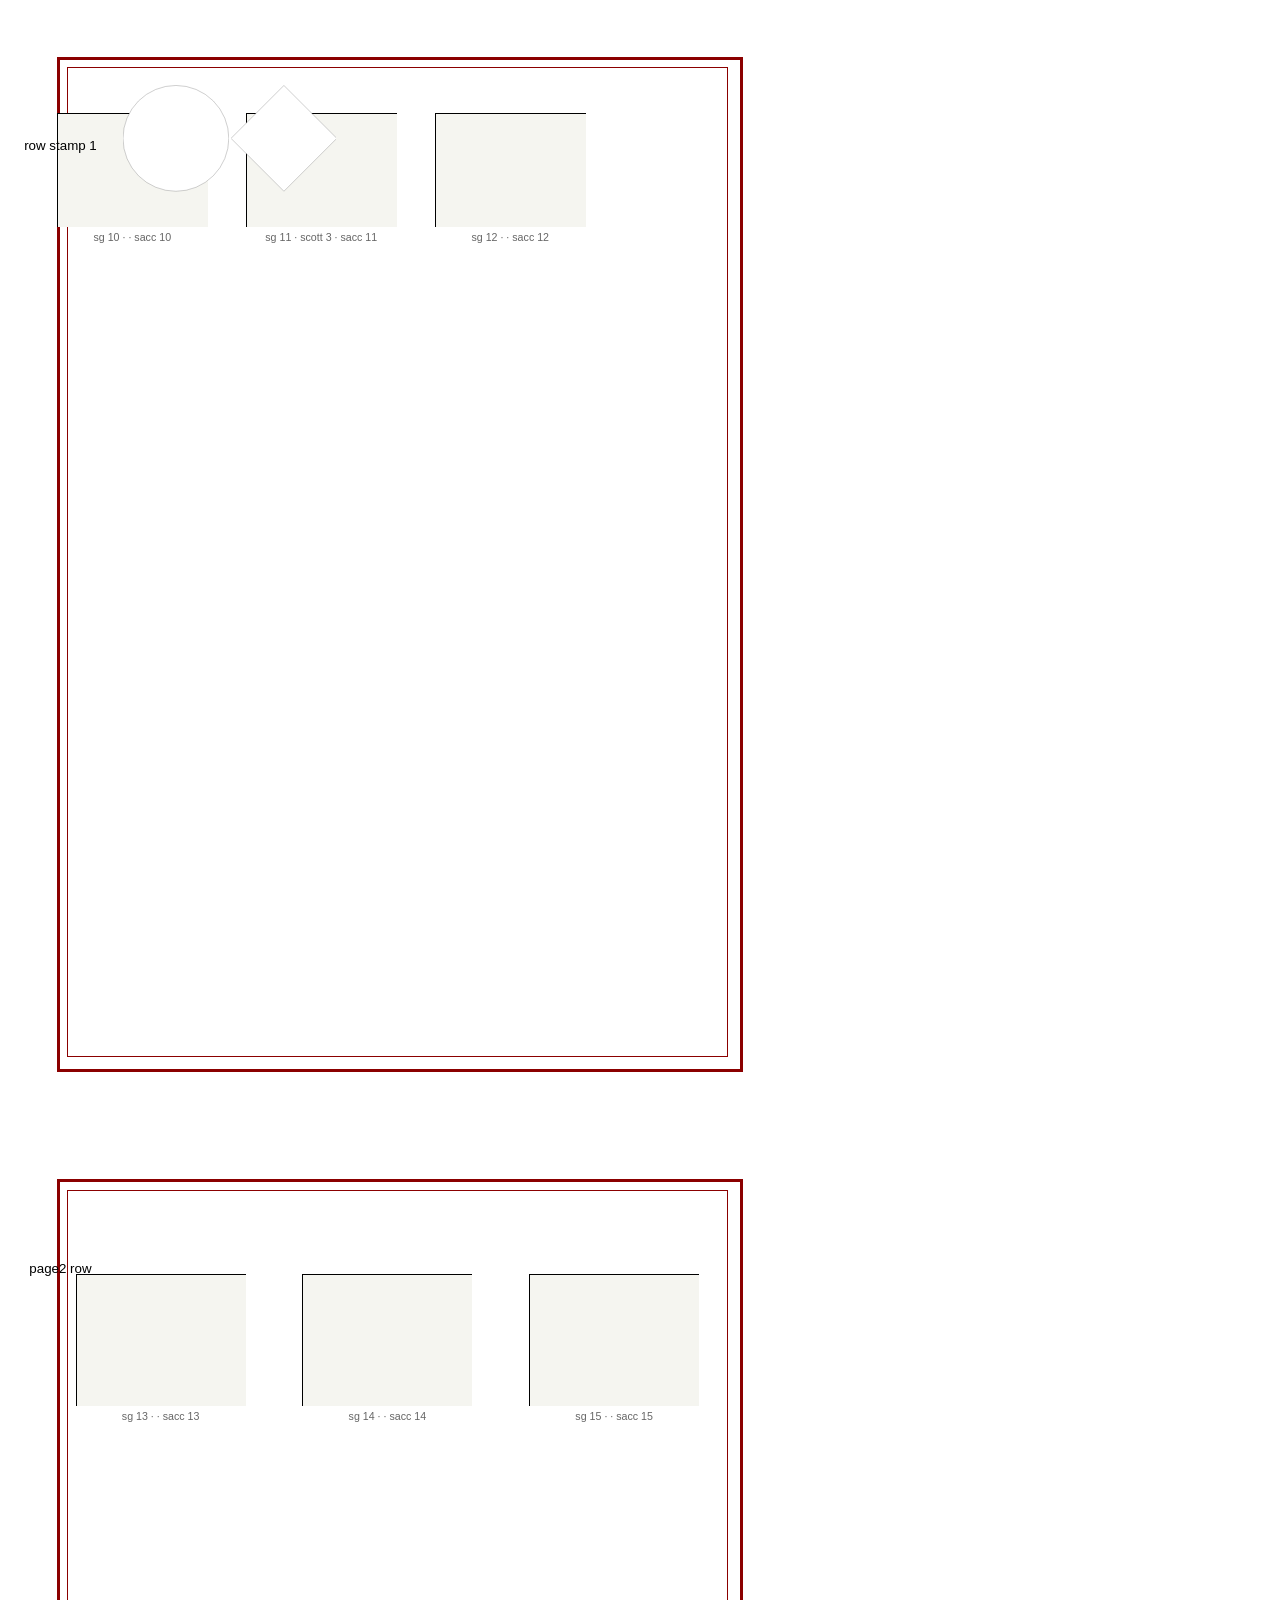
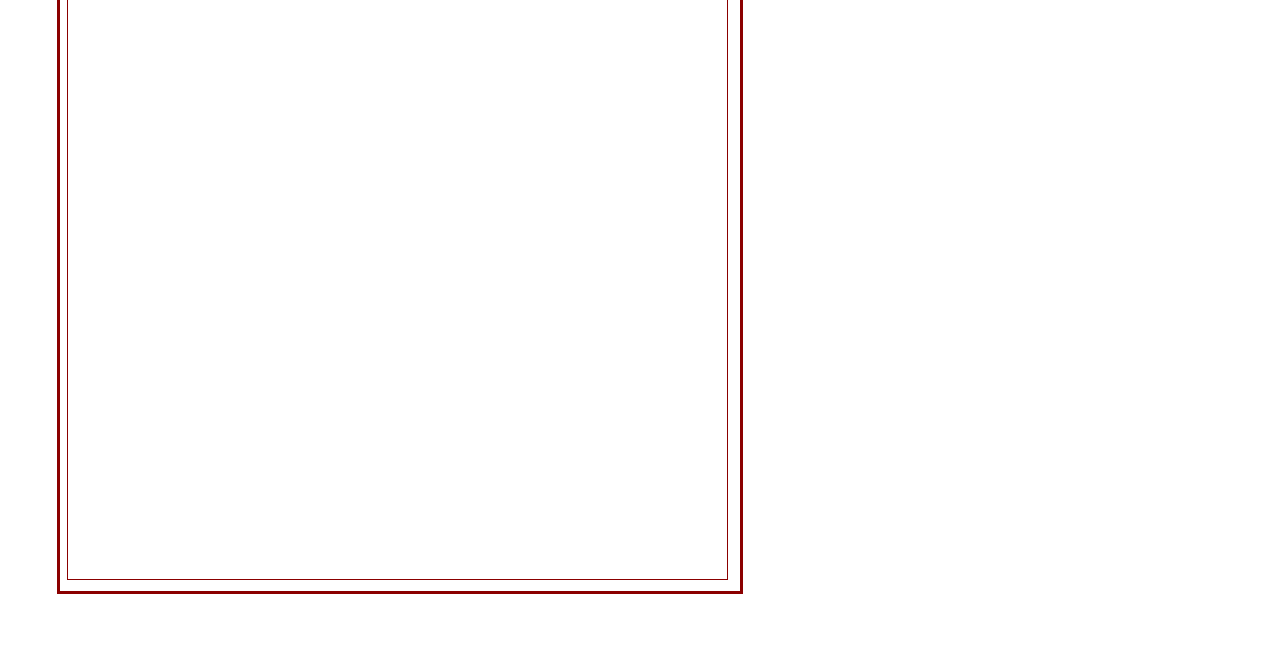
==== src/tests/snapshots/html_renderer.html @ 4c6e1cbb "fix svg_export.py border NameError + add border_style DSL command - Fix NameError in svg_export.py: " ====
<!DOCTYPE html>
<html><head><meta charset='utf-8'>

        <style>
        @page { size: 210.0mm 297.0mm; margin: 0; }
        body { margin: 0; padding: 0; font-family: Arial, Helvetica, sans-serif; }
        .page { position: relative; width: 210.0mm; min-height: 297.0mm; page-break-after: always; box-sizing: border-box; }
        .page:last-child { page-break-after: auto; }
        .page-content { position: relative; z-index: 1; width: 100%; box-sizing: border-box; padding: 15.0mm 15.0mm 15.0mm 15.0mm; min-height: 267.0mm; }
        .stamp { position: absolute; display: flex; align-items: center; justify-content: center; text-align: center; overflow: hidden; box-sizing: border-box; }
        .text-el { position: absolute; overflow: hidden; box-sizing: border-box; }
        .stamp-box { box-sizing: border-box; }

        </style>
</head><body>
<div class="page">
<div style="position:absolute;top:15.0mm;left:15.0mm;width:180.0mm;height:267.0mm;border:0.8mm solid rgb(139,0,0);"></div>
<div style="position:absolute;top:17.8mm;left:17.8mm;width:174.4mm;height:261.4mm;border:0.4mm solid rgb(139,0,0);"></div>
<div class="page-content">
<div class="stamp" style="left:0.0mm;top:20.0mm;width:32.0mm;height:37.0mm;"><div style="font-size:10.0pt;padding:1mm;text-align:center;">row stamp 1</div></div>
<div class="stamp" style="left:32.5mm;top:20.0mm;width:28.0mm;height:33.0mm;"><svg width="28.0mm" height="33.0mm" viewBox="0 0 100 100" style="position:absolute;top:0;left:0;"><ellipse cx="50" cy="50" rx="50" ry="50" fill="#fff" stroke="#666" stroke-width="0.3"/></svg><div style="font-size:10.0pt;padding:1mm;text-align:center;">row oval</div></div>
<div class="stamp" style="left:61.0mm;top:20.0mm;width:28.0mm;height:33.0mm;"><svg width="28.0mm" height="33.0mm" viewBox="0 0 100 100" style="position:absolute;top:0;left:0;"><polygon points="50,0 100,50 50,100 0,50" fill="#fff" stroke="#666" stroke-width="0.3"/></svg><div style="font-size:10.0pt;padding:1mm;text-align:center;">row diamond</div></div>
</div>
<div class="stamp" style="left:15.0mm;top:30.0mm;width:40.0mm;height:30.0mm;"><div style="position:absolute;top:0;left:0;width:40.0mm;height:30.0mm;border:0.5pt solid rgb(0,0,0);background-color:rgb(245,245,240);"></div><div style="font-size:9.0pt;padding:1mm 2mm;text-align:center;line-height:1.3;">abs 1d Red</div></div>
<div style="position:absolute;left:15.0mm;top:61.0mm;width:40.0mm;text-align:center;font-size:8pt;color:#666;">sg 10 ·  · sacc 10</div>
<div class="stamp" style="left:65.0mm;top:30.0mm;width:40.0mm;height:30.0mm;"><div style="position:absolute;top:0;left:0;width:40.0mm;height:30.0mm;border:0.5pt solid rgb(0,0,0);background-color:rgb(245,245,240);"></div><div style="font-size:9.0pt;padding:1mm 2mm;text-align:center;line-height:1.3;">abs 2d Blue</div></div>
<div style="position:absolute;left:65.0mm;top:61.0mm;width:40.0mm;text-align:center;font-size:8pt;color:#666;">sg 11 · scott 3 · sacc 11</div>
<div class="stamp" style="left:115.0mm;top:30.0mm;width:40.0mm;height:30.0mm;"><div style="position:absolute;top:0;left:0;width:40.0mm;height:30.0mm;border:0.5pt solid rgb(0,0,0);background-color:rgb(245,245,240);"></div><div style="font-size:9.0pt;padding:1mm 2mm;text-align:center;line-height:1.3;">abs 3d Green</div></div>
<div style="position:absolute;left:115.0mm;top:61.0mm;width:40.0mm;text-align:center;font-size:8pt;color:#666;">sg 12 ·  · sacc 12</div>
</div>
<div class="page">
<div style="position:absolute;top:15.0mm;left:15.0mm;width:180.0mm;height:267.0mm;border:0.8mm solid rgb(139,0,0);"></div>
<div style="position:absolute;top:17.8mm;left:17.8mm;width:174.4mm;height:261.4mm;border:0.4mm solid rgb(139,0,0);"></div>
<div class="page-content">
<div class="stamp" style="left:0.0mm;top:20.0mm;width:32.0mm;height:37.0mm;"><div style="font-size:10.0pt;padding:1mm;text-align:center;">page2 row</div></div>
</div>
<div class="stamp" style="left:20.0mm;top:40.0mm;width:45.0mm;height:35.0mm;"><div style="position:absolute;top:0;left:0;width:45.0mm;height:35.0mm;border:0.5pt solid rgb(0,0,0);background-color:rgb(245,245,240);"></div><div style="font-size:9.0pt;padding:1mm 2mm;text-align:center;line-height:1.3;">abs 4d Violet</div></div>
<div style="position:absolute;left:20.0mm;top:76.0mm;width:45.0mm;text-align:center;font-size:8pt;color:#666;">sg 13 ·  · sacc 13</div>
<div class="stamp" style="left:80.0mm;top:40.0mm;width:45.0mm;height:35.0mm;"><div style="position:absolute;top:0;left:0;width:45.0mm;height:35.0mm;border:0.5pt solid rgb(0,0,0);background-color:rgb(245,245,240);"></div><div style="font-size:9.0pt;padding:1mm 2mm;text-align:center;line-height:1.3;">abs 5d Orange</div></div>
<div style="position:absolute;left:80.0mm;top:76.0mm;width:45.0mm;text-align:center;font-size:8pt;color:#666;">sg 14 ·  · sacc 14</div>
<div class="stamp" style="left:140.0mm;top:40.0mm;width:45.0mm;height:35.0mm;"><div style="position:absolute;top:0;left:0;width:45.0mm;height:35.0mm;border:0.5pt solid rgb(0,0,0);background-color:rgb(245,245,240);"></div><div style="font-size:9.0pt;padding:1mm 2mm;text-align:center;line-height:1.3;">abs 6d Purple</div></div>
<div style="position:absolute;left:140.0mm;top:76.0mm;width:45.0mm;text-align:center;font-size:8pt;color:#666;">sg 15 ·  · sacc 15</div>
</div>
</body>
</html>
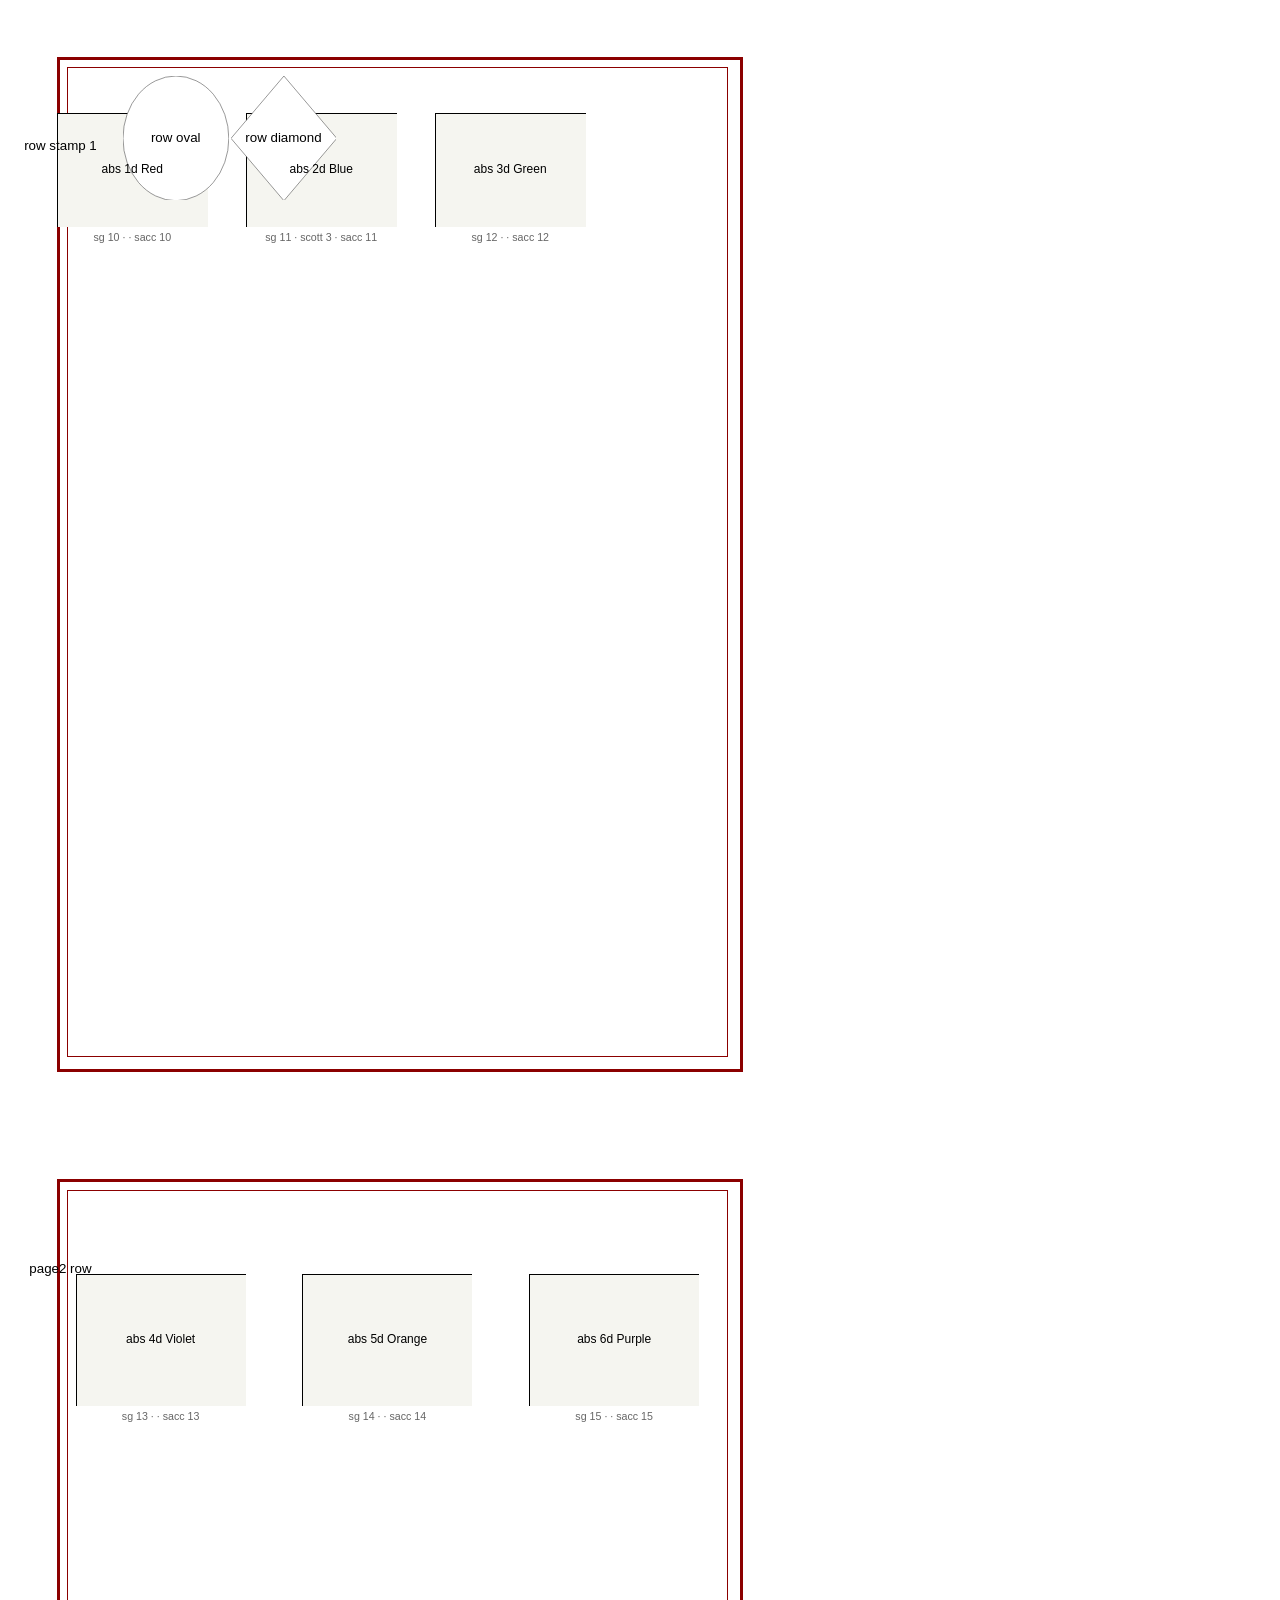
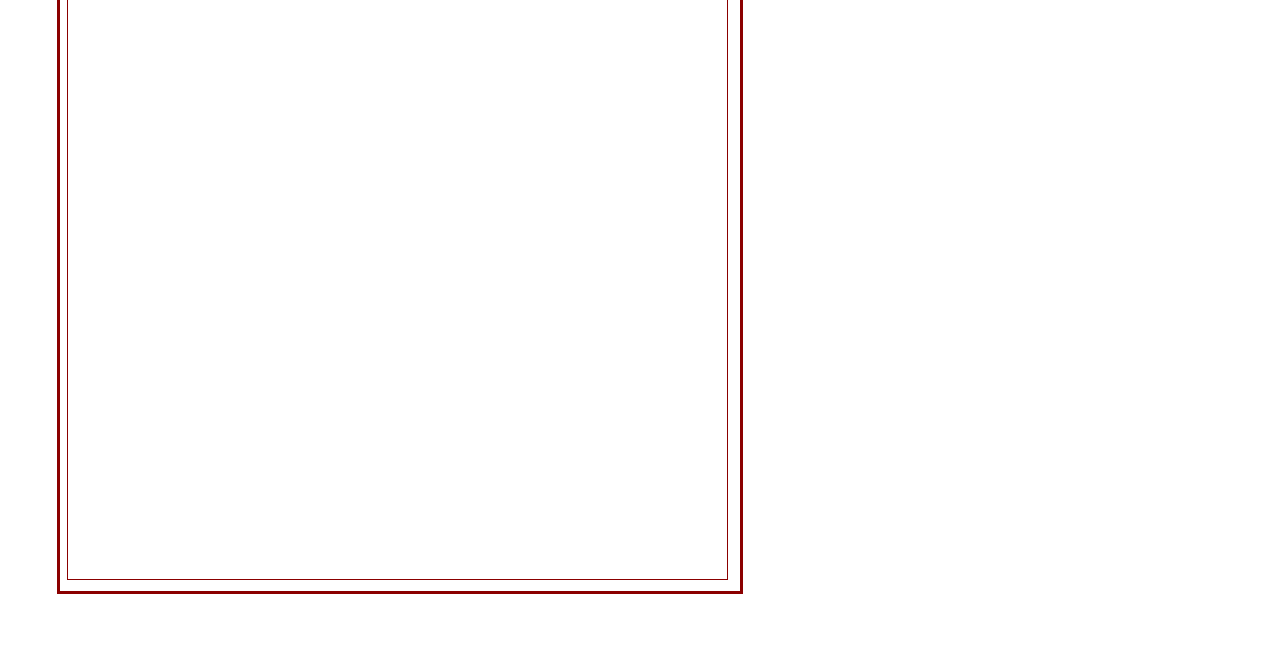
==== commit 47453aae: "test: update HTML renderer snapshot for the preview fixes Co-Authored-By: Claude Sonnet 5.5 <noreply" ====
--- a/src/tests/snapshots/html_renderer.html
+++ b/src/tests/snapshots/html_renderer.html
@@ -17,28 +17,28 @@
 <div style="position:absolute;top:15.0mm;left:15.0mm;width:180.0mm;height:267.0mm;border:0.8mm solid rgb(139,0,0);"></div>
 <div style="position:absolute;top:17.8mm;left:17.8mm;width:174.4mm;height:261.4mm;border:0.4mm solid rgb(139,0,0);"></div>
 <div class="page-content">
-<div class="stamp" style="left:0.0mm;top:20.0mm;width:32.0mm;height:37.0mm;"><div style="font-size:10.0pt;padding:1mm;text-align:center;">row stamp 1</div></div>
-<div class="stamp" style="left:32.5mm;top:20.0mm;width:28.0mm;height:33.0mm;"><svg width="28.0mm" height="33.0mm" viewBox="0 0 100 100" style="position:absolute;top:0;left:0;"><ellipse cx="50" cy="50" rx="50" ry="50" fill="#fff" stroke="#666" stroke-width="0.3"/></svg><div style="font-size:10.0pt;padding:1mm;text-align:center;">row oval</div></div>
-<div class="stamp" style="left:61.0mm;top:20.0mm;width:28.0mm;height:33.0mm;"><svg width="28.0mm" height="33.0mm" viewBox="0 0 100 100" style="position:absolute;top:0;left:0;"><polygon points="50,0 100,50 50,100 0,50" fill="#fff" stroke="#666" stroke-width="0.3"/></svg><div style="font-size:10.0pt;padding:1mm;text-align:center;">row diamond</div></div>
+<div class="stamp" style="left:0.0mm;top:20.0mm;width:32.0mm;height:37.0mm;"><div style="position:relative;z-index:2;font-size:10.0pt;padding:1mm;text-align:center;">row stamp 1</div></div>
+<div class="stamp" style="left:32.5mm;top:20.0mm;width:28.0mm;height:33.0mm;"><svg width="28.0mm" height="33.0mm" viewBox="0 0 100 100" preserveAspectRatio="none" style="position:absolute;top:0;left:0;"><ellipse cx="50" cy="50" rx="50" ry="50" fill="#fff" stroke="#666" stroke-width="0.67" vector-effect="non-scaling-stroke"/></svg><div style="position:relative;z-index:2;font-size:10.0pt;padding:1mm;text-align:center;">row oval</div></div>
+<div class="stamp" style="left:61.0mm;top:20.0mm;width:28.0mm;height:33.0mm;"><svg width="28.0mm" height="33.0mm" viewBox="0 0 100 100" preserveAspectRatio="none" style="position:absolute;top:0;left:0;"><polygon points="50,0 100,50 50,100 0,50" fill="#fff" stroke="#666" stroke-width="0.67" vector-effect="non-scaling-stroke"/></svg><div style="position:relative;z-index:2;font-size:10.0pt;padding:1mm;text-align:center;">row diamond</div></div>
 </div>
-<div class="stamp" style="left:15.0mm;top:30.0mm;width:40.0mm;height:30.0mm;"><div style="position:absolute;top:0;left:0;width:40.0mm;height:30.0mm;border:0.5pt solid rgb(0,0,0);background-color:rgb(245,245,240);"></div><div style="font-size:9.0pt;padding:1mm 2mm;text-align:center;line-height:1.3;">abs 1d Red</div></div>
+<div class="stamp" style="left:15.0mm;top:30.0mm;width:40.0mm;height:30.0mm;"><div style="position:absolute;top:0;left:0;width:40.0mm;height:30.0mm;border:0.5pt solid rgb(0,0,0);background-color:rgb(245,245,240);"></div><div style="position:relative;z-index:2;font-size:9.0pt;padding:1mm 2mm;text-align:center;line-height:1.3;">abs 1d Red</div></div>
 <div style="position:absolute;left:15.0mm;top:61.0mm;width:40.0mm;text-align:center;font-size:8pt;color:#666;">sg 10 ·  · sacc 10</div>
-<div class="stamp" style="left:65.0mm;top:30.0mm;width:40.0mm;height:30.0mm;"><div style="position:absolute;top:0;left:0;width:40.0mm;height:30.0mm;border:0.5pt solid rgb(0,0,0);background-color:rgb(245,245,240);"></div><div style="font-size:9.0pt;padding:1mm 2mm;text-align:center;line-height:1.3;">abs 2d Blue</div></div>
+<div class="stamp" style="left:65.0mm;top:30.0mm;width:40.0mm;height:30.0mm;"><div style="position:absolute;top:0;left:0;width:40.0mm;height:30.0mm;border:0.5pt solid rgb(0,0,0);background-color:rgb(245,245,240);"></div><div style="position:relative;z-index:2;font-size:9.0pt;padding:1mm 2mm;text-align:center;line-height:1.3;">abs 2d Blue</div></div>
 <div style="position:absolute;left:65.0mm;top:61.0mm;width:40.0mm;text-align:center;font-size:8pt;color:#666;">sg 11 · scott 3 · sacc 11</div>
-<div class="stamp" style="left:115.0mm;top:30.0mm;width:40.0mm;height:30.0mm;"><div style="position:absolute;top:0;left:0;width:40.0mm;height:30.0mm;border:0.5pt solid rgb(0,0,0);background-color:rgb(245,245,240);"></div><div style="font-size:9.0pt;padding:1mm 2mm;text-align:center;line-height:1.3;">abs 3d Green</div></div>
+<div class="stamp" style="left:115.0mm;top:30.0mm;width:40.0mm;height:30.0mm;"><div style="position:absolute;top:0;left:0;width:40.0mm;height:30.0mm;border:0.5pt solid rgb(0,0,0);background-color:rgb(245,245,240);"></div><div style="position:relative;z-index:2;font-size:9.0pt;padding:1mm 2mm;text-align:center;line-height:1.3;">abs 3d Green</div></div>
 <div style="position:absolute;left:115.0mm;top:61.0mm;width:40.0mm;text-align:center;font-size:8pt;color:#666;">sg 12 ·  · sacc 12</div>
 </div>
 <div class="page">
 <div style="position:absolute;top:15.0mm;left:15.0mm;width:180.0mm;height:267.0mm;border:0.8mm solid rgb(139,0,0);"></div>
 <div style="position:absolute;top:17.8mm;left:17.8mm;width:174.4mm;height:261.4mm;border:0.4mm solid rgb(139,0,0);"></div>
 <div class="page-content">
-<div class="stamp" style="left:0.0mm;top:20.0mm;width:32.0mm;height:37.0mm;"><div style="font-size:10.0pt;padding:1mm;text-align:center;">page2 row</div></div>
+<div class="stamp" style="left:0.0mm;top:20.0mm;width:32.0mm;height:37.0mm;"><div style="position:relative;z-index:2;font-size:10.0pt;padding:1mm;text-align:center;">page2 row</div></div>
 </div>
-<div class="stamp" style="left:20.0mm;top:40.0mm;width:45.0mm;height:35.0mm;"><div style="position:absolute;top:0;left:0;width:45.0mm;height:35.0mm;border:0.5pt solid rgb(0,0,0);background-color:rgb(245,245,240);"></div><div style="font-size:9.0pt;padding:1mm 2mm;text-align:center;line-height:1.3;">abs 4d Violet</div></div>
+<div class="stamp" style="left:20.0mm;top:40.0mm;width:45.0mm;height:35.0mm;"><div style="position:absolute;top:0;left:0;width:45.0mm;height:35.0mm;border:0.5pt solid rgb(0,0,0);background-color:rgb(245,245,240);"></div><div style="position:relative;z-index:2;font-size:9.0pt;padding:1mm 2mm;text-align:center;line-height:1.3;">abs 4d Violet</div></div>
 <div style="position:absolute;left:20.0mm;top:76.0mm;width:45.0mm;text-align:center;font-size:8pt;color:#666;">sg 13 ·  · sacc 13</div>
-<div class="stamp" style="left:80.0mm;top:40.0mm;width:45.0mm;height:35.0mm;"><div style="position:absolute;top:0;left:0;width:45.0mm;height:35.0mm;border:0.5pt solid rgb(0,0,0);background-color:rgb(245,245,240);"></div><div style="font-size:9.0pt;padding:1mm 2mm;text-align:center;line-height:1.3;">abs 5d Orange</div></div>
+<div class="stamp" style="left:80.0mm;top:40.0mm;width:45.0mm;height:35.0mm;"><div style="position:absolute;top:0;left:0;width:45.0mm;height:35.0mm;border:0.5pt solid rgb(0,0,0);background-color:rgb(245,245,240);"></div><div style="position:relative;z-index:2;font-size:9.0pt;padding:1mm 2mm;text-align:center;line-height:1.3;">abs 5d Orange</div></div>
 <div style="position:absolute;left:80.0mm;top:76.0mm;width:45.0mm;text-align:center;font-size:8pt;color:#666;">sg 14 ·  · sacc 14</div>
-<div class="stamp" style="left:140.0mm;top:40.0mm;width:45.0mm;height:35.0mm;"><div style="position:absolute;top:0;left:0;width:45.0mm;height:35.0mm;border:0.5pt solid rgb(0,0,0);background-color:rgb(245,245,240);"></div><div style="font-size:9.0pt;padding:1mm 2mm;text-align:center;line-height:1.3;">abs 6d Purple</div></div>
+<div class="stamp" style="left:140.0mm;top:40.0mm;width:45.0mm;height:35.0mm;"><div style="position:absolute;top:0;left:0;width:45.0mm;height:35.0mm;border:0.5pt solid rgb(0,0,0);background-color:rgb(245,245,240);"></div><div style="position:relative;z-index:2;font-size:9.0pt;padding:1mm 2mm;text-align:center;line-height:1.3;">abs 6d Purple</div></div>
 <div style="position:absolute;left:140.0mm;top:76.0mm;width:45.0mm;text-align:center;font-size:8pt;color:#666;">sg 15 ·  · sacc 15</div>
 </div>
 </body>
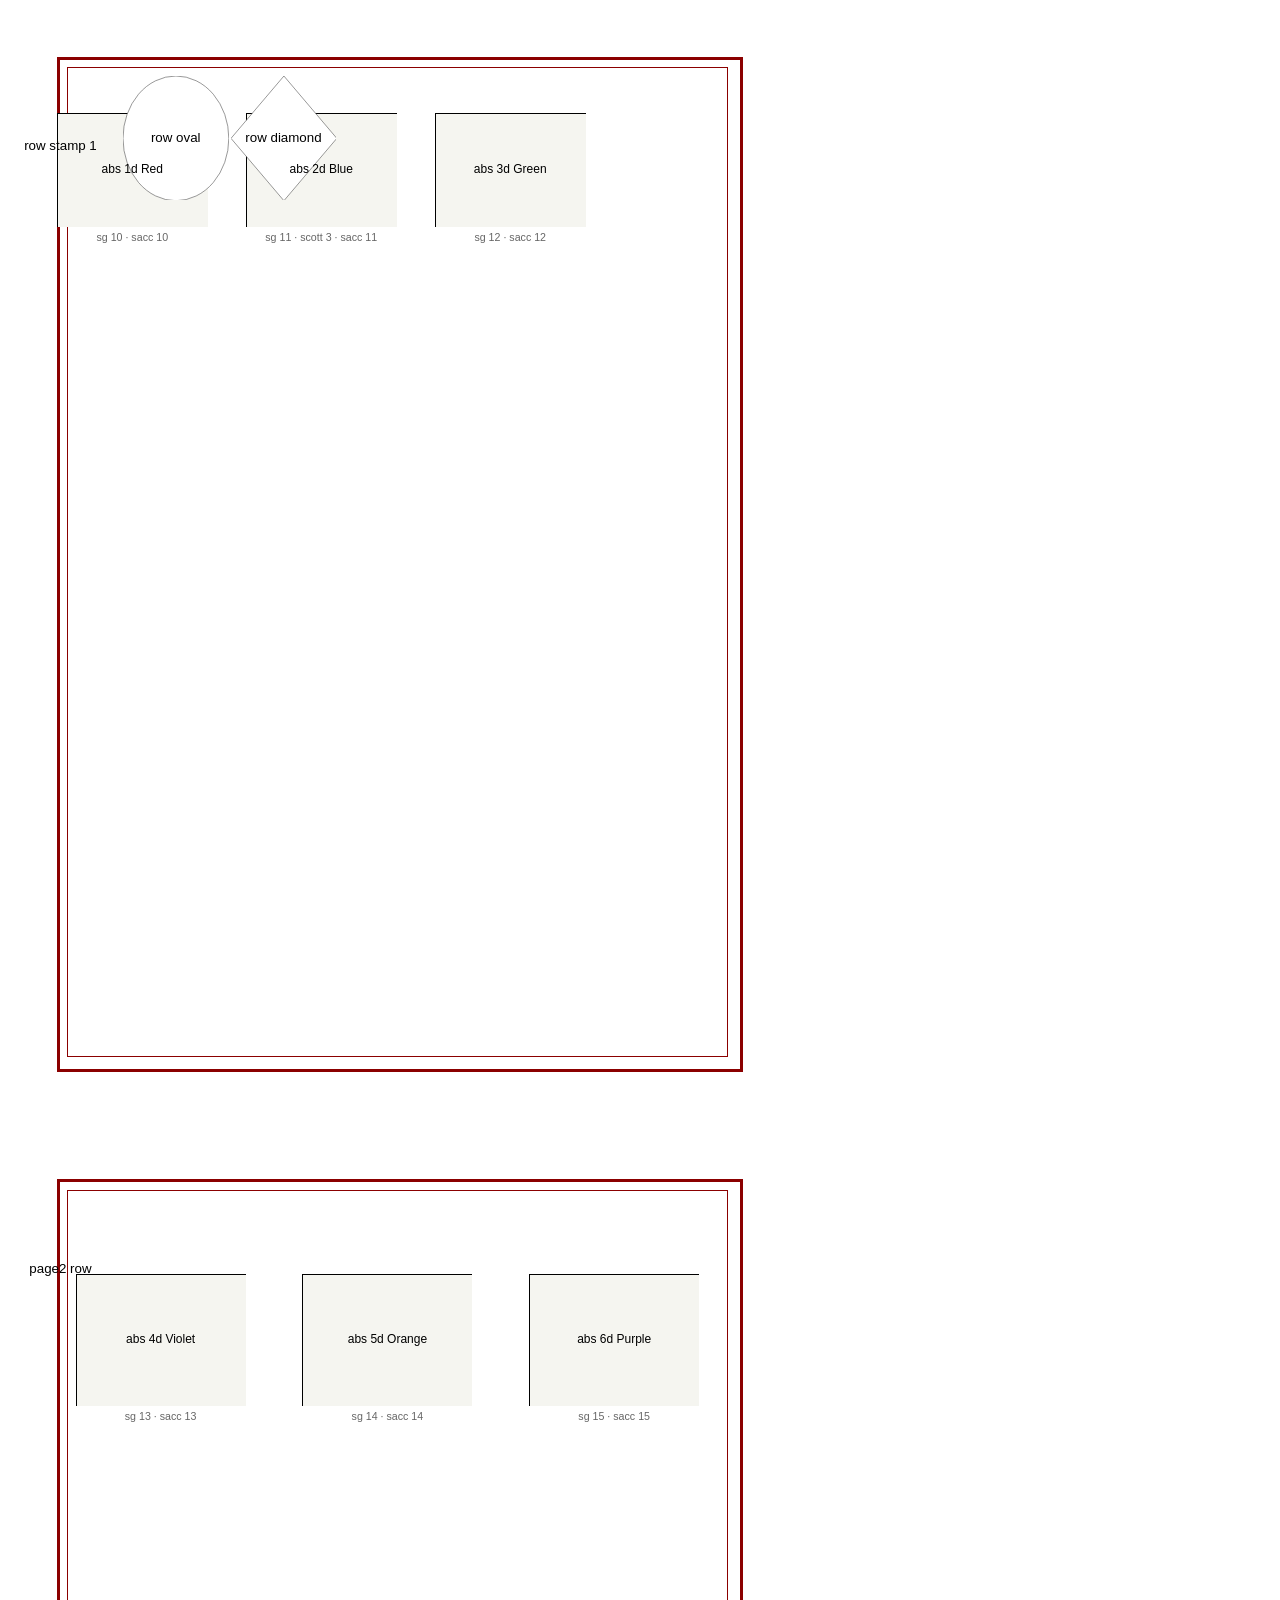
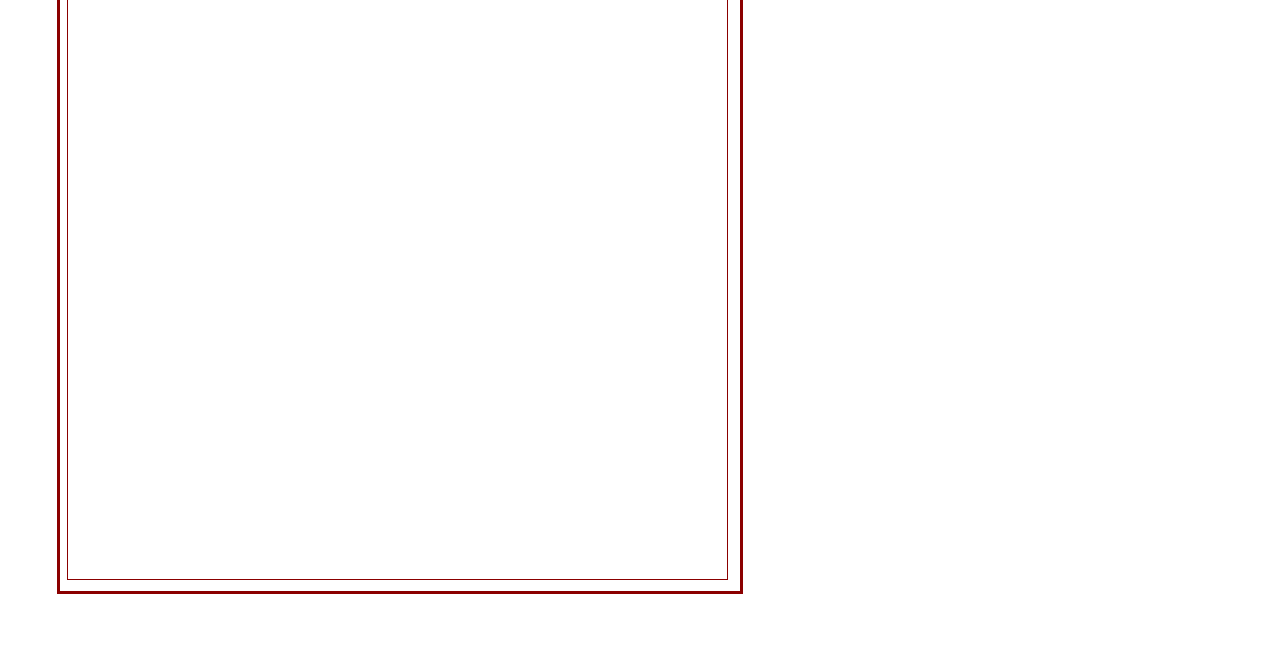
==== commit 78d8466e: "Save each stamp's details and border in the album file Saving to a file dropped every stamp's headin" ====
--- a/src/tests/snapshots/html_renderer.html
+++ b/src/tests/snapshots/html_renderer.html
@@ -22,11 +22,11 @@
 <div class="stamp" style="left:61.0mm;top:20.0mm;width:28.0mm;height:33.0mm;"><svg width="28.0mm" height="33.0mm" viewBox="0 0 100 100" preserveAspectRatio="none" style="position:absolute;top:0;left:0;"><polygon points="50,0 100,50 50,100 0,50" fill="#fff" stroke="#666" stroke-width="0.67" vector-effect="non-scaling-stroke"/></svg><div style="position:relative;z-index:2;font-size:10.0pt;padding:1mm;text-align:center;">row diamond</div></div>
 </div>
 <div class="stamp" style="left:15.0mm;top:30.0mm;width:40.0mm;height:30.0mm;"><div style="position:absolute;top:0;left:0;width:40.0mm;height:30.0mm;border:0.5pt solid rgb(0,0,0);background-color:rgb(245,245,240);"></div><div style="position:relative;z-index:2;font-size:9.0pt;padding:1mm 2mm;text-align:center;line-height:1.3;">abs 1d Red</div></div>
-<div style="position:absolute;left:15.0mm;top:61.0mm;width:40.0mm;text-align:center;font-size:8pt;color:#666;">sg 10 ·  · sacc 10</div>
+<div style="position:absolute;left:15.0mm;top:61.0mm;width:40.0mm;text-align:center;font-size:8pt;color:#666;">sg 10 · sacc 10</div>
 <div class="stamp" style="left:65.0mm;top:30.0mm;width:40.0mm;height:30.0mm;"><div style="position:absolute;top:0;left:0;width:40.0mm;height:30.0mm;border:0.5pt solid rgb(0,0,0);background-color:rgb(245,245,240);"></div><div style="position:relative;z-index:2;font-size:9.0pt;padding:1mm 2mm;text-align:center;line-height:1.3;">abs 2d Blue</div></div>
 <div style="position:absolute;left:65.0mm;top:61.0mm;width:40.0mm;text-align:center;font-size:8pt;color:#666;">sg 11 · scott 3 · sacc 11</div>
 <div class="stamp" style="left:115.0mm;top:30.0mm;width:40.0mm;height:30.0mm;"><div style="position:absolute;top:0;left:0;width:40.0mm;height:30.0mm;border:0.5pt solid rgb(0,0,0);background-color:rgb(245,245,240);"></div><div style="position:relative;z-index:2;font-size:9.0pt;padding:1mm 2mm;text-align:center;line-height:1.3;">abs 3d Green</div></div>
-<div style="position:absolute;left:115.0mm;top:61.0mm;width:40.0mm;text-align:center;font-size:8pt;color:#666;">sg 12 ·  · sacc 12</div>
+<div style="position:absolute;left:115.0mm;top:61.0mm;width:40.0mm;text-align:center;font-size:8pt;color:#666;">sg 12 · sacc 12</div>
 </div>
 <div class="page">
 <div style="position:absolute;top:15.0mm;left:15.0mm;width:180.0mm;height:267.0mm;border:0.8mm solid rgb(139,0,0);"></div>
@@ -35,11 +35,11 @@
 <div class="stamp" style="left:0.0mm;top:20.0mm;width:32.0mm;height:37.0mm;"><div style="position:relative;z-index:2;font-size:10.0pt;padding:1mm;text-align:center;">page2 row</div></div>
 </div>
 <div class="stamp" style="left:20.0mm;top:40.0mm;width:45.0mm;height:35.0mm;"><div style="position:absolute;top:0;left:0;width:45.0mm;height:35.0mm;border:0.5pt solid rgb(0,0,0);background-color:rgb(245,245,240);"></div><div style="position:relative;z-index:2;font-size:9.0pt;padding:1mm 2mm;text-align:center;line-height:1.3;">abs 4d Violet</div></div>
-<div style="position:absolute;left:20.0mm;top:76.0mm;width:45.0mm;text-align:center;font-size:8pt;color:#666;">sg 13 ·  · sacc 13</div>
+<div style="position:absolute;left:20.0mm;top:76.0mm;width:45.0mm;text-align:center;font-size:8pt;color:#666;">sg 13 · sacc 13</div>
 <div class="stamp" style="left:80.0mm;top:40.0mm;width:45.0mm;height:35.0mm;"><div style="position:absolute;top:0;left:0;width:45.0mm;height:35.0mm;border:0.5pt solid rgb(0,0,0);background-color:rgb(245,245,240);"></div><div style="position:relative;z-index:2;font-size:9.0pt;padding:1mm 2mm;text-align:center;line-height:1.3;">abs 5d Orange</div></div>
-<div style="position:absolute;left:80.0mm;top:76.0mm;width:45.0mm;text-align:center;font-size:8pt;color:#666;">sg 14 ·  · sacc 14</div>
+<div style="position:absolute;left:80.0mm;top:76.0mm;width:45.0mm;text-align:center;font-size:8pt;color:#666;">sg 14 · sacc 14</div>
 <div class="stamp" style="left:140.0mm;top:40.0mm;width:45.0mm;height:35.0mm;"><div style="position:absolute;top:0;left:0;width:45.0mm;height:35.0mm;border:0.5pt solid rgb(0,0,0);background-color:rgb(245,245,240);"></div><div style="position:relative;z-index:2;font-size:9.0pt;padding:1mm 2mm;text-align:center;line-height:1.3;">abs 6d Purple</div></div>
-<div style="position:absolute;left:140.0mm;top:76.0mm;width:45.0mm;text-align:center;font-size:8pt;color:#666;">sg 15 ·  · sacc 15</div>
+<div style="position:absolute;left:140.0mm;top:76.0mm;width:45.0mm;text-align:center;font-size:8pt;color:#666;">sg 15 · sacc 15</div>
 </div>
 </body>
 </html>
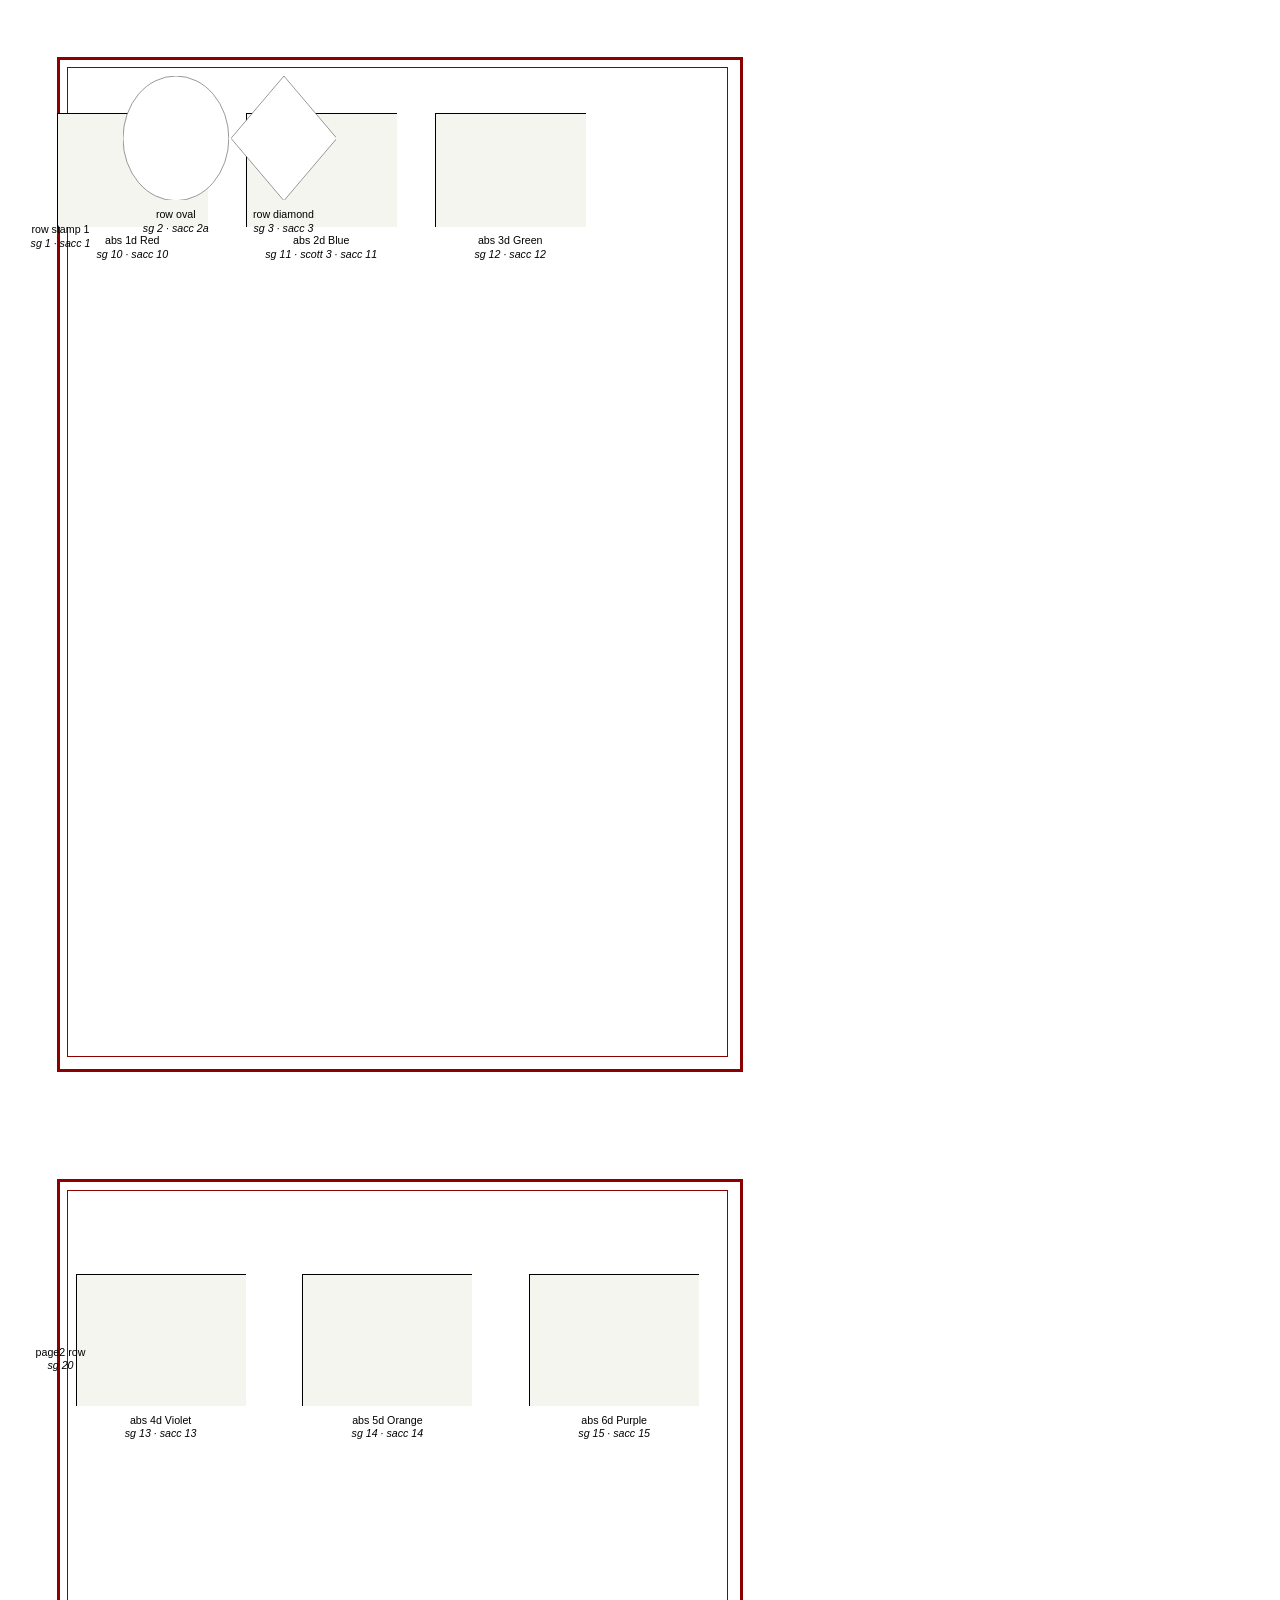
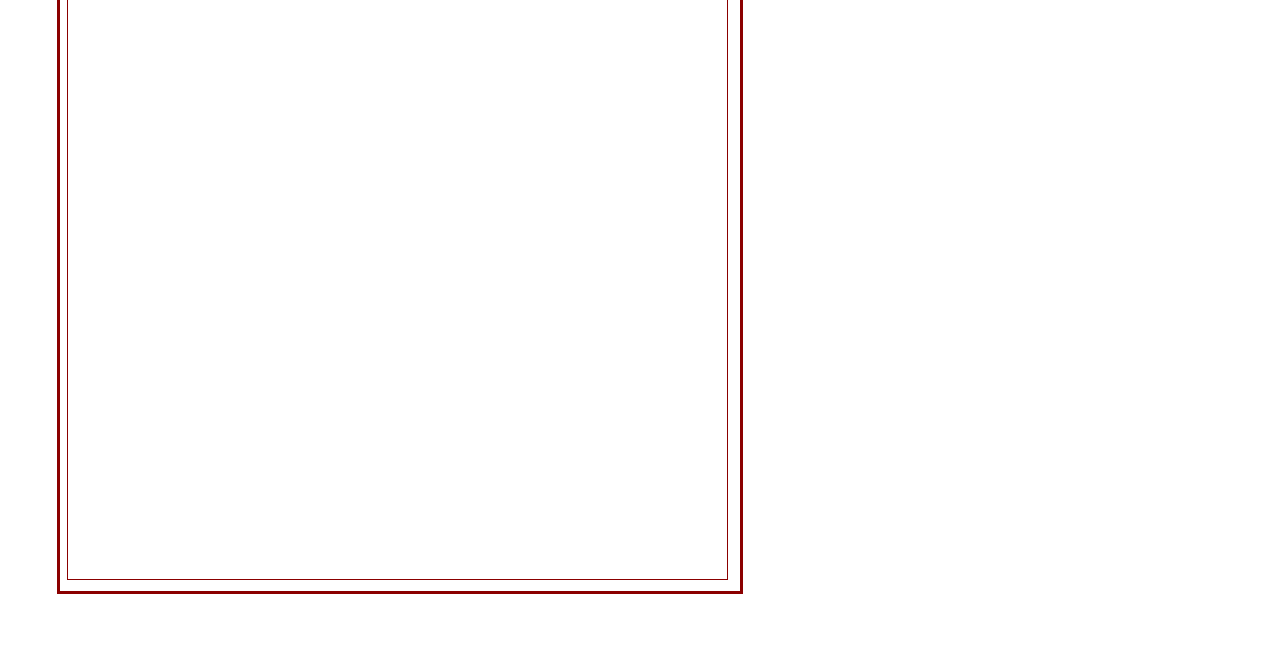
==== commit 6a330f56: "Stamp captions: one layout in every view Heading above the box in bold 9 pt; below it the descriptio" ====
--- a/src/tests/snapshots/html_renderer.html
+++ b/src/tests/snapshots/html_renderer.html
@@ -17,29 +17,33 @@
 <div style="position:absolute;top:15.0mm;left:15.0mm;width:180.0mm;height:267.0mm;border:0.8mm solid rgb(139,0,0);"></div>
 <div style="position:absolute;top:17.8mm;left:17.8mm;width:174.4mm;height:261.4mm;border:0.4mm solid rgb(139,0,0);"></div>
 <div class="page-content">
-<div class="stamp" style="left:0.0mm;top:20.0mm;width:32.0mm;height:37.0mm;"><div style="position:relative;z-index:2;font-size:10.0pt;padding:1mm;text-align:center;">row stamp 1</div></div>
-<div class="stamp" style="left:32.5mm;top:20.0mm;width:28.0mm;height:33.0mm;"><svg width="28.0mm" height="33.0mm" viewBox="0 0 100 100" preserveAspectRatio="none" style="position:absolute;top:0;left:0;"><ellipse cx="50" cy="50" rx="50" ry="50" fill="#fff" stroke="#666" stroke-width="0.67" vector-effect="non-scaling-stroke"/></svg><div style="position:relative;z-index:2;font-size:10.0pt;padding:1mm;text-align:center;">row oval</div></div>
-<div class="stamp" style="left:61.0mm;top:20.0mm;width:28.0mm;height:33.0mm;"><svg width="28.0mm" height="33.0mm" viewBox="0 0 100 100" preserveAspectRatio="none" style="position:absolute;top:0;left:0;"><polygon points="50,0 100,50 50,100 0,50" fill="#fff" stroke="#666" stroke-width="0.67" vector-effect="non-scaling-stroke"/></svg><div style="position:relative;z-index:2;font-size:10.0pt;padding:1mm;text-align:center;">row diamond</div></div>
+<div class="stamp" style="left:0.0mm;top:20.0mm;width:32.0mm;height:37.0mm;"></div>
+<div class="caption caption-description" style="position:absolute;z-index:2;left:0.0mm;top:59.00mm;width:32.0mm;height:3.67mm;line-height:3.67mm;text-align:center;white-space:nowrap;font-family:Helvetica,Arial,sans-serif;font-size:8.0pt;font-weight:normal;font-style:normal;color:#000000;">row stamp 1</div><div class="caption caption-catalogue" style="position:absolute;z-index:2;left:0.0mm;top:62.67mm;width:32.0mm;height:3.67mm;line-height:3.67mm;text-align:center;white-space:nowrap;font-family:Helvetica,Arial,sans-serif;font-size:8.0pt;font-weight:normal;font-style:italic;color:#000000;">sg 1 · sacc 1</div>
+<div class="stamp" style="left:32.5mm;top:20.0mm;width:28.0mm;height:33.0mm;"><svg width="28.0mm" height="33.0mm" viewBox="0 0 100 100" preserveAspectRatio="none" style="position:absolute;top:0;left:0;"><ellipse cx="50" cy="50" rx="50" ry="50" fill="#fff" stroke="#666" stroke-width="0.67" vector-effect="non-scaling-stroke"/></svg></div>
+<div class="caption caption-description" style="position:absolute;z-index:2;left:32.5mm;top:55.00mm;width:28.0mm;height:3.67mm;line-height:3.67mm;text-align:center;white-space:nowrap;font-family:Helvetica,Arial,sans-serif;font-size:8.0pt;font-weight:normal;font-style:normal;color:#000000;">row oval</div><div class="caption caption-catalogue" style="position:absolute;z-index:2;left:32.5mm;top:58.67mm;width:28.0mm;height:3.67mm;line-height:3.67mm;text-align:center;white-space:nowrap;font-family:Helvetica,Arial,sans-serif;font-size:8.0pt;font-weight:normal;font-style:italic;color:#000000;">sg 2 · sacc 2a</div>
+<div class="stamp" style="left:61.0mm;top:20.0mm;width:28.0mm;height:33.0mm;"><svg width="28.0mm" height="33.0mm" viewBox="0 0 100 100" preserveAspectRatio="none" style="position:absolute;top:0;left:0;"><polygon points="50,0 100,50 50,100 0,50" fill="#fff" stroke="#666" stroke-width="0.67" vector-effect="non-scaling-stroke"/></svg></div>
+<div class="caption caption-description" style="position:absolute;z-index:2;left:61.0mm;top:55.00mm;width:28.0mm;height:3.67mm;line-height:3.67mm;text-align:center;white-space:nowrap;font-family:Helvetica,Arial,sans-serif;font-size:8.0pt;font-weight:normal;font-style:normal;color:#000000;">row diamond</div><div class="caption caption-catalogue" style="position:absolute;z-index:2;left:61.0mm;top:58.67mm;width:28.0mm;height:3.67mm;line-height:3.67mm;text-align:center;white-space:nowrap;font-family:Helvetica,Arial,sans-serif;font-size:8.0pt;font-weight:normal;font-style:italic;color:#000000;">sg 3 · sacc 3</div>
 </div>
-<div class="stamp" style="left:15.0mm;top:30.0mm;width:40.0mm;height:30.0mm;"><div style="position:absolute;top:0;left:0;width:40.0mm;height:30.0mm;border:0.5pt solid rgb(0,0,0);background-color:rgb(245,245,240);"></div><div style="position:relative;z-index:2;font-size:9.0pt;padding:1mm 2mm;text-align:center;line-height:1.3;">abs 1d Red</div></div>
-<div style="position:absolute;left:15.0mm;top:61.0mm;width:40.0mm;text-align:center;font-size:8pt;color:#666;">sg 10 · sacc 10</div>
-<div class="stamp" style="left:65.0mm;top:30.0mm;width:40.0mm;height:30.0mm;"><div style="position:absolute;top:0;left:0;width:40.0mm;height:30.0mm;border:0.5pt solid rgb(0,0,0);background-color:rgb(245,245,240);"></div><div style="position:relative;z-index:2;font-size:9.0pt;padding:1mm 2mm;text-align:center;line-height:1.3;">abs 2d Blue</div></div>
-<div style="position:absolute;left:65.0mm;top:61.0mm;width:40.0mm;text-align:center;font-size:8pt;color:#666;">sg 11 · scott 3 · sacc 11</div>
-<div class="stamp" style="left:115.0mm;top:30.0mm;width:40.0mm;height:30.0mm;"><div style="position:absolute;top:0;left:0;width:40.0mm;height:30.0mm;border:0.5pt solid rgb(0,0,0);background-color:rgb(245,245,240);"></div><div style="position:relative;z-index:2;font-size:9.0pt;padding:1mm 2mm;text-align:center;line-height:1.3;">abs 3d Green</div></div>
-<div style="position:absolute;left:115.0mm;top:61.0mm;width:40.0mm;text-align:center;font-size:8pt;color:#666;">sg 12 · sacc 12</div>
+<div class="stamp" style="left:15.0mm;top:30.0mm;width:40.0mm;height:30.0mm;"><div style="position:absolute;top:0;left:0;width:40.0mm;height:30.0mm;border:0.5pt solid rgb(0,0,0);background-color:rgb(245,245,240);"></div></div>
+<div class="caption caption-description" style="position:absolute;z-index:2;left:15.0mm;top:62.00mm;width:40.0mm;height:3.67mm;line-height:3.67mm;text-align:center;white-space:nowrap;font-family:Helvetica,Arial,sans-serif;font-size:8.0pt;font-weight:normal;font-style:normal;color:#000000;">abs 1d Red</div><div class="caption caption-catalogue" style="position:absolute;z-index:2;left:15.0mm;top:65.67mm;width:40.0mm;height:3.67mm;line-height:3.67mm;text-align:center;white-space:nowrap;font-family:Helvetica,Arial,sans-serif;font-size:8.0pt;font-weight:normal;font-style:italic;color:#000000;">sg 10 · sacc 10</div>
+<div class="stamp" style="left:65.0mm;top:30.0mm;width:40.0mm;height:30.0mm;"><div style="position:absolute;top:0;left:0;width:40.0mm;height:30.0mm;border:0.5pt solid rgb(0,0,0);background-color:rgb(245,245,240);"></div></div>
+<div class="caption caption-description" style="position:absolute;z-index:2;left:65.0mm;top:62.00mm;width:40.0mm;height:3.67mm;line-height:3.67mm;text-align:center;white-space:nowrap;font-family:Helvetica,Arial,sans-serif;font-size:8.0pt;font-weight:normal;font-style:normal;color:#000000;">abs 2d Blue</div><div class="caption caption-catalogue" style="position:absolute;z-index:2;left:65.0mm;top:65.67mm;width:40.0mm;height:3.67mm;line-height:3.67mm;text-align:center;white-space:nowrap;font-family:Helvetica,Arial,sans-serif;font-size:8.0pt;font-weight:normal;font-style:italic;color:#000000;">sg 11 · scott 3 · sacc 11</div>
+<div class="stamp" style="left:115.0mm;top:30.0mm;width:40.0mm;height:30.0mm;"><div style="position:absolute;top:0;left:0;width:40.0mm;height:30.0mm;border:0.5pt solid rgb(0,0,0);background-color:rgb(245,245,240);"></div></div>
+<div class="caption caption-description" style="position:absolute;z-index:2;left:115.0mm;top:62.00mm;width:40.0mm;height:3.67mm;line-height:3.67mm;text-align:center;white-space:nowrap;font-family:Helvetica,Arial,sans-serif;font-size:8.0pt;font-weight:normal;font-style:normal;color:#000000;">abs 3d Green</div><div class="caption caption-catalogue" style="position:absolute;z-index:2;left:115.0mm;top:65.67mm;width:40.0mm;height:3.67mm;line-height:3.67mm;text-align:center;white-space:nowrap;font-family:Helvetica,Arial,sans-serif;font-size:8.0pt;font-weight:normal;font-style:italic;color:#000000;">sg 12 · sacc 12</div>
 </div>
 <div class="page">
 <div style="position:absolute;top:15.0mm;left:15.0mm;width:180.0mm;height:267.0mm;border:0.8mm solid rgb(139,0,0);"></div>
 <div style="position:absolute;top:17.8mm;left:17.8mm;width:174.4mm;height:261.4mm;border:0.4mm solid rgb(139,0,0);"></div>
 <div class="page-content">
-<div class="stamp" style="left:0.0mm;top:20.0mm;width:32.0mm;height:37.0mm;"><div style="position:relative;z-index:2;font-size:10.0pt;padding:1mm;text-align:center;">page2 row</div></div>
+<div class="stamp" style="left:0.0mm;top:20.0mm;width:32.0mm;height:37.0mm;"></div>
+<div class="caption caption-description" style="position:absolute;z-index:2;left:0.0mm;top:59.00mm;width:32.0mm;height:3.67mm;line-height:3.67mm;text-align:center;white-space:nowrap;font-family:Helvetica,Arial,sans-serif;font-size:8.0pt;font-weight:normal;font-style:normal;color:#000000;">page2 row</div><div class="caption caption-catalogue" style="position:absolute;z-index:2;left:0.0mm;top:62.67mm;width:32.0mm;height:3.67mm;line-height:3.67mm;text-align:center;white-space:nowrap;font-family:Helvetica,Arial,sans-serif;font-size:8.0pt;font-weight:normal;font-style:italic;color:#000000;">sg 20</div>
 </div>
-<div class="stamp" style="left:20.0mm;top:40.0mm;width:45.0mm;height:35.0mm;"><div style="position:absolute;top:0;left:0;width:45.0mm;height:35.0mm;border:0.5pt solid rgb(0,0,0);background-color:rgb(245,245,240);"></div><div style="position:relative;z-index:2;font-size:9.0pt;padding:1mm 2mm;text-align:center;line-height:1.3;">abs 4d Violet</div></div>
-<div style="position:absolute;left:20.0mm;top:76.0mm;width:45.0mm;text-align:center;font-size:8pt;color:#666;">sg 13 · sacc 13</div>
-<div class="stamp" style="left:80.0mm;top:40.0mm;width:45.0mm;height:35.0mm;"><div style="position:absolute;top:0;left:0;width:45.0mm;height:35.0mm;border:0.5pt solid rgb(0,0,0);background-color:rgb(245,245,240);"></div><div style="position:relative;z-index:2;font-size:9.0pt;padding:1mm 2mm;text-align:center;line-height:1.3;">abs 5d Orange</div></div>
-<div style="position:absolute;left:80.0mm;top:76.0mm;width:45.0mm;text-align:center;font-size:8pt;color:#666;">sg 14 · sacc 14</div>
-<div class="stamp" style="left:140.0mm;top:40.0mm;width:45.0mm;height:35.0mm;"><div style="position:absolute;top:0;left:0;width:45.0mm;height:35.0mm;border:0.5pt solid rgb(0,0,0);background-color:rgb(245,245,240);"></div><div style="position:relative;z-index:2;font-size:9.0pt;padding:1mm 2mm;text-align:center;line-height:1.3;">abs 6d Purple</div></div>
-<div style="position:absolute;left:140.0mm;top:76.0mm;width:45.0mm;text-align:center;font-size:8pt;color:#666;">sg 15 · sacc 15</div>
+<div class="stamp" style="left:20.0mm;top:40.0mm;width:45.0mm;height:35.0mm;"><div style="position:absolute;top:0;left:0;width:45.0mm;height:35.0mm;border:0.5pt solid rgb(0,0,0);background-color:rgb(245,245,240);"></div></div>
+<div class="caption caption-description" style="position:absolute;z-index:2;left:20.0mm;top:77.00mm;width:45.0mm;height:3.67mm;line-height:3.67mm;text-align:center;white-space:nowrap;font-family:Helvetica,Arial,sans-serif;font-size:8.0pt;font-weight:normal;font-style:normal;color:#000000;">abs 4d Violet</div><div class="caption caption-catalogue" style="position:absolute;z-index:2;left:20.0mm;top:80.67mm;width:45.0mm;height:3.67mm;line-height:3.67mm;text-align:center;white-space:nowrap;font-family:Helvetica,Arial,sans-serif;font-size:8.0pt;font-weight:normal;font-style:italic;color:#000000;">sg 13 · sacc 13</div>
+<div class="stamp" style="left:80.0mm;top:40.0mm;width:45.0mm;height:35.0mm;"><div style="position:absolute;top:0;left:0;width:45.0mm;height:35.0mm;border:0.5pt solid rgb(0,0,0);background-color:rgb(245,245,240);"></div></div>
+<div class="caption caption-description" style="position:absolute;z-index:2;left:80.0mm;top:77.00mm;width:45.0mm;height:3.67mm;line-height:3.67mm;text-align:center;white-space:nowrap;font-family:Helvetica,Arial,sans-serif;font-size:8.0pt;font-weight:normal;font-style:normal;color:#000000;">abs 5d Orange</div><div class="caption caption-catalogue" style="position:absolute;z-index:2;left:80.0mm;top:80.67mm;width:45.0mm;height:3.67mm;line-height:3.67mm;text-align:center;white-space:nowrap;font-family:Helvetica,Arial,sans-serif;font-size:8.0pt;font-weight:normal;font-style:italic;color:#000000;">sg 14 · sacc 14</div>
+<div class="stamp" style="left:140.0mm;top:40.0mm;width:45.0mm;height:35.0mm;"><div style="position:absolute;top:0;left:0;width:45.0mm;height:35.0mm;border:0.5pt solid rgb(0,0,0);background-color:rgb(245,245,240);"></div></div>
+<div class="caption caption-description" style="position:absolute;z-index:2;left:140.0mm;top:77.00mm;width:45.0mm;height:3.67mm;line-height:3.67mm;text-align:center;white-space:nowrap;font-family:Helvetica,Arial,sans-serif;font-size:8.0pt;font-weight:normal;font-style:normal;color:#000000;">abs 6d Purple</div><div class="caption caption-catalogue" style="position:absolute;z-index:2;left:140.0mm;top:80.67mm;width:45.0mm;height:3.67mm;line-height:3.67mm;text-align:center;white-space:nowrap;font-family:Helvetica,Arial,sans-serif;font-size:8.0pt;font-weight:normal;font-style:italic;color:#000000;">sg 15 · sacc 15</div>
 </div>
 </body>
 </html>
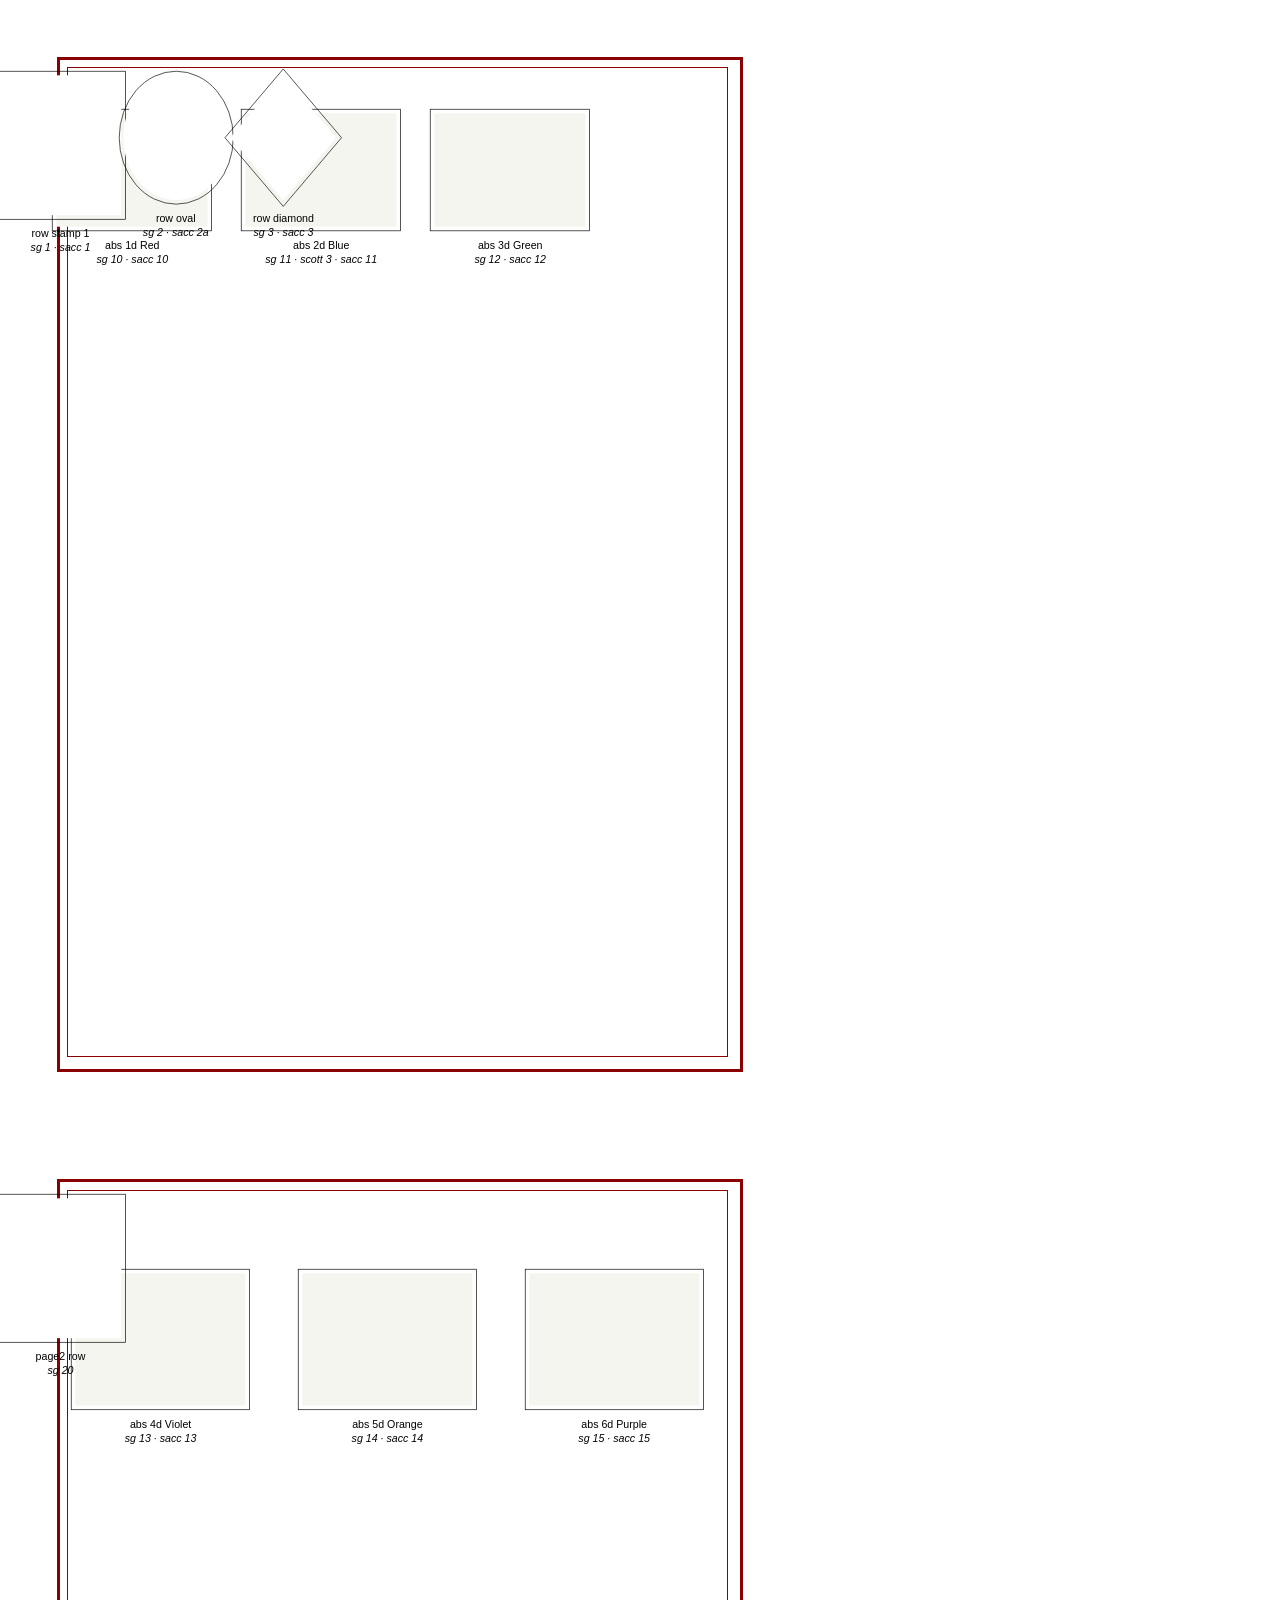
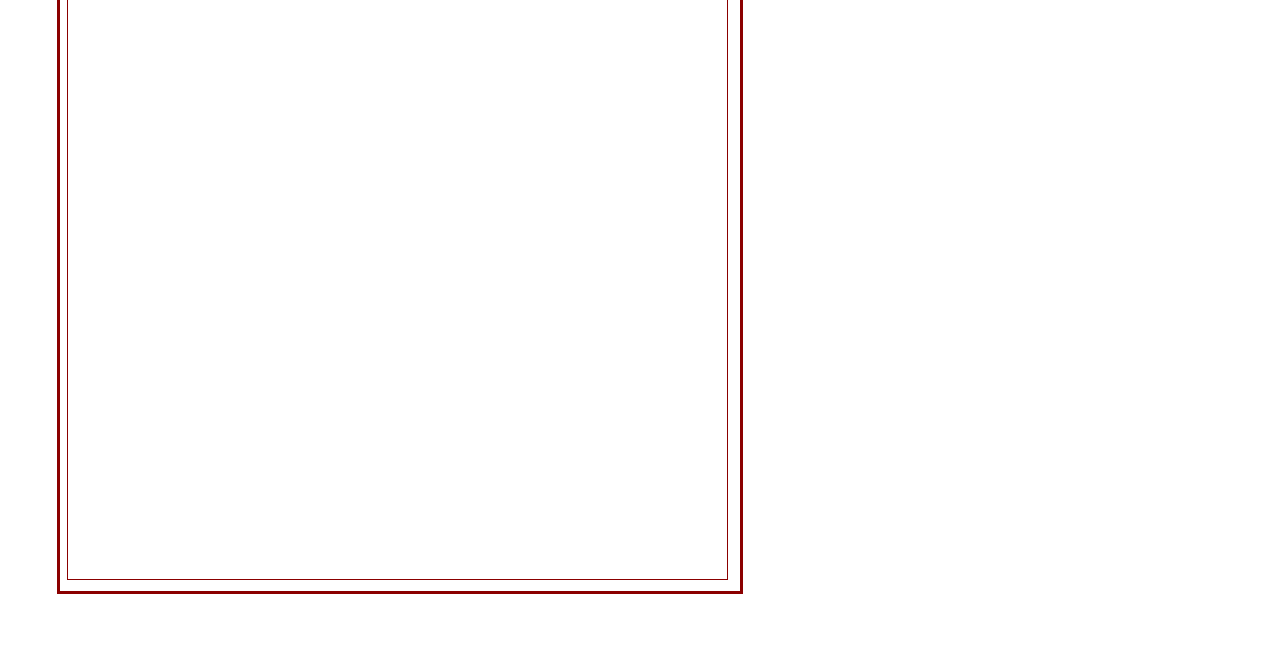
==== commit ba97d0b5: "Draw stamp frames outside the stamp, the same in every view A stamp's stored W and H are its size fr" ====
--- a/src/tests/snapshots/html_renderer.html
+++ b/src/tests/snapshots/html_renderer.html
@@ -17,33 +17,43 @@
 <div style="position:absolute;top:15.0mm;left:15.0mm;width:180.0mm;height:267.0mm;border:0.8mm solid rgb(139,0,0);"></div>
 <div style="position:absolute;top:17.8mm;left:17.8mm;width:174.4mm;height:261.4mm;border:0.4mm solid rgb(139,0,0);"></div>
 <div class="page-content">
+<svg class="stamp-frame" style="position:absolute;z-index:0;left:-1.676mm;top:18.324mm;width:35.353mm;height:40.353mm;overflow:visible;pointer-events:none;" viewBox="-1.676 18.324 35.353 40.353" xmlns="http://www.w3.org/2000/svg"><rect x="0.000" y="20.000" width="32.000" height="37.000" class="stamp-fill" fill="#ffffff" stroke="none"/><rect x="-1.088" y="18.912" width="34.176" height="39.176" class="frame-line" fill="none" stroke="#000000" stroke-width="0.1764" stroke-linejoin="miter"/></svg>
 <div class="stamp" style="left:0.0mm;top:20.0mm;width:32.0mm;height:37.0mm;"></div>
-<div class="caption caption-description" style="position:absolute;z-index:2;left:0.0mm;top:59.00mm;width:32.0mm;height:3.67mm;line-height:3.67mm;text-align:center;white-space:nowrap;font-family:Helvetica,Arial,sans-serif;font-size:8.0pt;font-weight:normal;font-style:normal;color:#000000;">row stamp 1</div><div class="caption caption-catalogue" style="position:absolute;z-index:2;left:0.0mm;top:62.67mm;width:32.0mm;height:3.67mm;line-height:3.67mm;text-align:center;white-space:nowrap;font-family:Helvetica,Arial,sans-serif;font-size:8.0pt;font-weight:normal;font-style:italic;color:#000000;">sg 1 · sacc 1</div>
-<div class="stamp" style="left:32.5mm;top:20.0mm;width:28.0mm;height:33.0mm;"><svg width="28.0mm" height="33.0mm" viewBox="0 0 100 100" preserveAspectRatio="none" style="position:absolute;top:0;left:0;"><ellipse cx="50" cy="50" rx="50" ry="50" fill="#fff" stroke="#666" stroke-width="0.67" vector-effect="non-scaling-stroke"/></svg></div>
-<div class="caption caption-description" style="position:absolute;z-index:2;left:32.5mm;top:55.00mm;width:28.0mm;height:3.67mm;line-height:3.67mm;text-align:center;white-space:nowrap;font-family:Helvetica,Arial,sans-serif;font-size:8.0pt;font-weight:normal;font-style:normal;color:#000000;">row oval</div><div class="caption caption-catalogue" style="position:absolute;z-index:2;left:32.5mm;top:58.67mm;width:28.0mm;height:3.67mm;line-height:3.67mm;text-align:center;white-space:nowrap;font-family:Helvetica,Arial,sans-serif;font-size:8.0pt;font-weight:normal;font-style:italic;color:#000000;">sg 2 · sacc 2a</div>
-<div class="stamp" style="left:61.0mm;top:20.0mm;width:28.0mm;height:33.0mm;"><svg width="28.0mm" height="33.0mm" viewBox="0 0 100 100" preserveAspectRatio="none" style="position:absolute;top:0;left:0;"><polygon points="50,0 100,50 50,100 0,50" fill="#fff" stroke="#666" stroke-width="0.67" vector-effect="non-scaling-stroke"/></svg></div>
-<div class="caption caption-description" style="position:absolute;z-index:2;left:61.0mm;top:55.00mm;width:28.0mm;height:3.67mm;line-height:3.67mm;text-align:center;white-space:nowrap;font-family:Helvetica,Arial,sans-serif;font-size:8.0pt;font-weight:normal;font-style:normal;color:#000000;">row diamond</div><div class="caption caption-catalogue" style="position:absolute;z-index:2;left:61.0mm;top:58.67mm;width:28.0mm;height:3.67mm;line-height:3.67mm;text-align:center;white-space:nowrap;font-family:Helvetica,Arial,sans-serif;font-size:8.0pt;font-weight:normal;font-style:italic;color:#000000;">sg 3 · sacc 3</div>
+<div class="caption caption-description" style="position:absolute;z-index:2;left:0.0mm;top:60.18mm;width:32.0mm;height:3.67mm;line-height:3.67mm;text-align:center;white-space:nowrap;font-family:Helvetica,Arial,sans-serif;font-size:8.0pt;font-weight:normal;font-style:normal;color:#000000;">row stamp 1</div><div class="caption caption-catalogue" style="position:absolute;z-index:2;left:0.0mm;top:63.85mm;width:32.0mm;height:3.67mm;line-height:3.67mm;text-align:center;white-space:nowrap;font-family:Helvetica,Arial,sans-serif;font-size:8.0pt;font-weight:normal;font-style:italic;color:#000000;">sg 1 · sacc 1</div>
+<svg class="stamp-frame" style="position:absolute;z-index:0;left:30.824mm;top:18.324mm;width:31.353mm;height:36.353mm;overflow:visible;pointer-events:none;" viewBox="30.824 18.324 31.353 36.353" xmlns="http://www.w3.org/2000/svg"><ellipse cx="46.500" cy="36.500" rx="14.000" ry="16.500" class="stamp-fill" fill="#ffffff" stroke="none"/><ellipse cx="46.500" cy="36.500" rx="15.088" ry="17.588" class="frame-line" fill="none" stroke="#000000" stroke-width="0.1764" stroke-linejoin="miter"/></svg>
+<div class="stamp" style="left:32.5mm;top:20.0mm;width:28.0mm;height:33.0mm;"></div>
+<div class="caption caption-description" style="position:absolute;z-index:2;left:32.5mm;top:56.18mm;width:28.0mm;height:3.67mm;line-height:3.67mm;text-align:center;white-space:nowrap;font-family:Helvetica,Arial,sans-serif;font-size:8.0pt;font-weight:normal;font-style:normal;color:#000000;">row oval</div><div class="caption caption-catalogue" style="position:absolute;z-index:2;left:32.5mm;top:59.85mm;width:28.0mm;height:3.67mm;line-height:3.67mm;text-align:center;white-space:nowrap;font-family:Helvetica,Arial,sans-serif;font-size:8.0pt;font-weight:normal;font-style:italic;color:#000000;">sg 2 · sacc 2a</div>
+<svg class="stamp-frame" style="position:absolute;z-index:0;left:59.324mm;top:18.324mm;width:31.353mm;height:36.353mm;overflow:visible;pointer-events:none;" viewBox="59.324 18.324 31.353 36.353" xmlns="http://www.w3.org/2000/svg"><polygon points="75.000,20.000 89.000,36.500 75.000,53.000 61.000,36.500" class="stamp-fill" fill="#ffffff" stroke="none"/><polygon points="75.000,18.318 90.427,36.500 75.000,54.682 59.573,36.500" class="frame-line" fill="none" stroke="#000000" stroke-width="0.1764" stroke-linejoin="miter"/></svg>
+<div class="stamp" style="left:61.0mm;top:20.0mm;width:28.0mm;height:33.0mm;"></div>
+<div class="caption caption-description" style="position:absolute;z-index:2;left:61.0mm;top:56.18mm;width:28.0mm;height:3.67mm;line-height:3.67mm;text-align:center;white-space:nowrap;font-family:Helvetica,Arial,sans-serif;font-size:8.0pt;font-weight:normal;font-style:normal;color:#000000;">row diamond</div><div class="caption caption-catalogue" style="position:absolute;z-index:2;left:61.0mm;top:59.85mm;width:28.0mm;height:3.67mm;line-height:3.67mm;text-align:center;white-space:nowrap;font-family:Helvetica,Arial,sans-serif;font-size:8.0pt;font-weight:normal;font-style:italic;color:#000000;">sg 3 · sacc 3</div>
 </div>
-<div class="stamp" style="left:15.0mm;top:30.0mm;width:40.0mm;height:30.0mm;"><div style="position:absolute;top:0;left:0;width:40.0mm;height:30.0mm;border:0.5pt solid rgb(0,0,0);background-color:rgb(245,245,240);"></div></div>
-<div class="caption caption-description" style="position:absolute;z-index:2;left:15.0mm;top:62.00mm;width:40.0mm;height:3.67mm;line-height:3.67mm;text-align:center;white-space:nowrap;font-family:Helvetica,Arial,sans-serif;font-size:8.0pt;font-weight:normal;font-style:normal;color:#000000;">abs 1d Red</div><div class="caption caption-catalogue" style="position:absolute;z-index:2;left:15.0mm;top:65.67mm;width:40.0mm;height:3.67mm;line-height:3.67mm;text-align:center;white-space:nowrap;font-family:Helvetica,Arial,sans-serif;font-size:8.0pt;font-weight:normal;font-style:italic;color:#000000;">sg 10 · sacc 10</div>
-<div class="stamp" style="left:65.0mm;top:30.0mm;width:40.0mm;height:30.0mm;"><div style="position:absolute;top:0;left:0;width:40.0mm;height:30.0mm;border:0.5pt solid rgb(0,0,0);background-color:rgb(245,245,240);"></div></div>
-<div class="caption caption-description" style="position:absolute;z-index:2;left:65.0mm;top:62.00mm;width:40.0mm;height:3.67mm;line-height:3.67mm;text-align:center;white-space:nowrap;font-family:Helvetica,Arial,sans-serif;font-size:8.0pt;font-weight:normal;font-style:normal;color:#000000;">abs 2d Blue</div><div class="caption caption-catalogue" style="position:absolute;z-index:2;left:65.0mm;top:65.67mm;width:40.0mm;height:3.67mm;line-height:3.67mm;text-align:center;white-space:nowrap;font-family:Helvetica,Arial,sans-serif;font-size:8.0pt;font-weight:normal;font-style:italic;color:#000000;">sg 11 · scott 3 · sacc 11</div>
-<div class="stamp" style="left:115.0mm;top:30.0mm;width:40.0mm;height:30.0mm;"><div style="position:absolute;top:0;left:0;width:40.0mm;height:30.0mm;border:0.5pt solid rgb(0,0,0);background-color:rgb(245,245,240);"></div></div>
-<div class="caption caption-description" style="position:absolute;z-index:2;left:115.0mm;top:62.00mm;width:40.0mm;height:3.67mm;line-height:3.67mm;text-align:center;white-space:nowrap;font-family:Helvetica,Arial,sans-serif;font-size:8.0pt;font-weight:normal;font-style:normal;color:#000000;">abs 3d Green</div><div class="caption caption-catalogue" style="position:absolute;z-index:2;left:115.0mm;top:65.67mm;width:40.0mm;height:3.67mm;line-height:3.67mm;text-align:center;white-space:nowrap;font-family:Helvetica,Arial,sans-serif;font-size:8.0pt;font-weight:normal;font-style:italic;color:#000000;">sg 12 · sacc 12</div>
+<svg class="stamp-frame" style="position:absolute;z-index:0;left:13.324mm;top:28.324mm;width:43.353mm;height:33.353mm;overflow:visible;pointer-events:none;" viewBox="13.324 28.324 43.353 33.353" xmlns="http://www.w3.org/2000/svg"><rect x="15.000" y="30.000" width="40.000" height="30.000" class="stamp-fill" fill="rgb(245,245,240)" stroke="none"/><rect x="13.912" y="28.912" width="42.176" height="32.176" class="frame-line" fill="none" stroke="rgb(0,0,0)" stroke-width="0.1764" stroke-linejoin="miter"/></svg>
+<div class="stamp" style="left:15.0mm;top:30.0mm;width:40.0mm;height:30.0mm;"></div>
+<div class="caption caption-description" style="position:absolute;z-index:2;left:15.0mm;top:63.18mm;width:40.0mm;height:3.67mm;line-height:3.67mm;text-align:center;white-space:nowrap;font-family:Helvetica,Arial,sans-serif;font-size:8.0pt;font-weight:normal;font-style:normal;color:#000000;">abs 1d Red</div><div class="caption caption-catalogue" style="position:absolute;z-index:2;left:15.0mm;top:66.85mm;width:40.0mm;height:3.67mm;line-height:3.67mm;text-align:center;white-space:nowrap;font-family:Helvetica,Arial,sans-serif;font-size:8.0pt;font-weight:normal;font-style:italic;color:#000000;">sg 10 · sacc 10</div>
+<svg class="stamp-frame" style="position:absolute;z-index:0;left:63.324mm;top:28.324mm;width:43.353mm;height:33.353mm;overflow:visible;pointer-events:none;" viewBox="63.324 28.324 43.353 33.353" xmlns="http://www.w3.org/2000/svg"><rect x="65.000" y="30.000" width="40.000" height="30.000" class="stamp-fill" fill="rgb(245,245,240)" stroke="none"/><rect x="63.912" y="28.912" width="42.176" height="32.176" class="frame-line" fill="none" stroke="rgb(0,0,0)" stroke-width="0.1764" stroke-linejoin="miter"/></svg>
+<div class="stamp" style="left:65.0mm;top:30.0mm;width:40.0mm;height:30.0mm;"></div>
+<div class="caption caption-description" style="position:absolute;z-index:2;left:65.0mm;top:63.18mm;width:40.0mm;height:3.67mm;line-height:3.67mm;text-align:center;white-space:nowrap;font-family:Helvetica,Arial,sans-serif;font-size:8.0pt;font-weight:normal;font-style:normal;color:#000000;">abs 2d Blue</div><div class="caption caption-catalogue" style="position:absolute;z-index:2;left:65.0mm;top:66.85mm;width:40.0mm;height:3.67mm;line-height:3.67mm;text-align:center;white-space:nowrap;font-family:Helvetica,Arial,sans-serif;font-size:8.0pt;font-weight:normal;font-style:italic;color:#000000;">sg 11 · scott 3 · sacc 11</div>
+<svg class="stamp-frame" style="position:absolute;z-index:0;left:113.324mm;top:28.324mm;width:43.353mm;height:33.353mm;overflow:visible;pointer-events:none;" viewBox="113.324 28.324 43.353 33.353" xmlns="http://www.w3.org/2000/svg"><rect x="115.000" y="30.000" width="40.000" height="30.000" class="stamp-fill" fill="rgb(245,245,240)" stroke="none"/><rect x="113.912" y="28.912" width="42.176" height="32.176" class="frame-line" fill="none" stroke="rgb(0,0,0)" stroke-width="0.1764" stroke-linejoin="miter"/></svg>
+<div class="stamp" style="left:115.0mm;top:30.0mm;width:40.0mm;height:30.0mm;"></div>
+<div class="caption caption-description" style="position:absolute;z-index:2;left:115.0mm;top:63.18mm;width:40.0mm;height:3.67mm;line-height:3.67mm;text-align:center;white-space:nowrap;font-family:Helvetica,Arial,sans-serif;font-size:8.0pt;font-weight:normal;font-style:normal;color:#000000;">abs 3d Green</div><div class="caption caption-catalogue" style="position:absolute;z-index:2;left:115.0mm;top:66.85mm;width:40.0mm;height:3.67mm;line-height:3.67mm;text-align:center;white-space:nowrap;font-family:Helvetica,Arial,sans-serif;font-size:8.0pt;font-weight:normal;font-style:italic;color:#000000;">sg 12 · sacc 12</div>
 </div>
 <div class="page">
 <div style="position:absolute;top:15.0mm;left:15.0mm;width:180.0mm;height:267.0mm;border:0.8mm solid rgb(139,0,0);"></div>
 <div style="position:absolute;top:17.8mm;left:17.8mm;width:174.4mm;height:261.4mm;border:0.4mm solid rgb(139,0,0);"></div>
 <div class="page-content">
+<svg class="stamp-frame" style="position:absolute;z-index:0;left:-1.676mm;top:18.324mm;width:35.353mm;height:40.353mm;overflow:visible;pointer-events:none;" viewBox="-1.676 18.324 35.353 40.353" xmlns="http://www.w3.org/2000/svg"><rect x="0.000" y="20.000" width="32.000" height="37.000" class="stamp-fill" fill="#ffffff" stroke="none"/><rect x="-1.088" y="18.912" width="34.176" height="39.176" class="frame-line" fill="none" stroke="#000000" stroke-width="0.1764" stroke-linejoin="miter"/></svg>
 <div class="stamp" style="left:0.0mm;top:20.0mm;width:32.0mm;height:37.0mm;"></div>
-<div class="caption caption-description" style="position:absolute;z-index:2;left:0.0mm;top:59.00mm;width:32.0mm;height:3.67mm;line-height:3.67mm;text-align:center;white-space:nowrap;font-family:Helvetica,Arial,sans-serif;font-size:8.0pt;font-weight:normal;font-style:normal;color:#000000;">page2 row</div><div class="caption caption-catalogue" style="position:absolute;z-index:2;left:0.0mm;top:62.67mm;width:32.0mm;height:3.67mm;line-height:3.67mm;text-align:center;white-space:nowrap;font-family:Helvetica,Arial,sans-serif;font-size:8.0pt;font-weight:normal;font-style:italic;color:#000000;">sg 20</div>
+<div class="caption caption-description" style="position:absolute;z-index:2;left:0.0mm;top:60.18mm;width:32.0mm;height:3.67mm;line-height:3.67mm;text-align:center;white-space:nowrap;font-family:Helvetica,Arial,sans-serif;font-size:8.0pt;font-weight:normal;font-style:normal;color:#000000;">page2 row</div><div class="caption caption-catalogue" style="position:absolute;z-index:2;left:0.0mm;top:63.85mm;width:32.0mm;height:3.67mm;line-height:3.67mm;text-align:center;white-space:nowrap;font-family:Helvetica,Arial,sans-serif;font-size:8.0pt;font-weight:normal;font-style:italic;color:#000000;">sg 20</div>
 </div>
-<div class="stamp" style="left:20.0mm;top:40.0mm;width:45.0mm;height:35.0mm;"><div style="position:absolute;top:0;left:0;width:45.0mm;height:35.0mm;border:0.5pt solid rgb(0,0,0);background-color:rgb(245,245,240);"></div></div>
-<div class="caption caption-description" style="position:absolute;z-index:2;left:20.0mm;top:77.00mm;width:45.0mm;height:3.67mm;line-height:3.67mm;text-align:center;white-space:nowrap;font-family:Helvetica,Arial,sans-serif;font-size:8.0pt;font-weight:normal;font-style:normal;color:#000000;">abs 4d Violet</div><div class="caption caption-catalogue" style="position:absolute;z-index:2;left:20.0mm;top:80.67mm;width:45.0mm;height:3.67mm;line-height:3.67mm;text-align:center;white-space:nowrap;font-family:Helvetica,Arial,sans-serif;font-size:8.0pt;font-weight:normal;font-style:italic;color:#000000;">sg 13 · sacc 13</div>
-<div class="stamp" style="left:80.0mm;top:40.0mm;width:45.0mm;height:35.0mm;"><div style="position:absolute;top:0;left:0;width:45.0mm;height:35.0mm;border:0.5pt solid rgb(0,0,0);background-color:rgb(245,245,240);"></div></div>
-<div class="caption caption-description" style="position:absolute;z-index:2;left:80.0mm;top:77.00mm;width:45.0mm;height:3.67mm;line-height:3.67mm;text-align:center;white-space:nowrap;font-family:Helvetica,Arial,sans-serif;font-size:8.0pt;font-weight:normal;font-style:normal;color:#000000;">abs 5d Orange</div><div class="caption caption-catalogue" style="position:absolute;z-index:2;left:80.0mm;top:80.67mm;width:45.0mm;height:3.67mm;line-height:3.67mm;text-align:center;white-space:nowrap;font-family:Helvetica,Arial,sans-serif;font-size:8.0pt;font-weight:normal;font-style:italic;color:#000000;">sg 14 · sacc 14</div>
-<div class="stamp" style="left:140.0mm;top:40.0mm;width:45.0mm;height:35.0mm;"><div style="position:absolute;top:0;left:0;width:45.0mm;height:35.0mm;border:0.5pt solid rgb(0,0,0);background-color:rgb(245,245,240);"></div></div>
-<div class="caption caption-description" style="position:absolute;z-index:2;left:140.0mm;top:77.00mm;width:45.0mm;height:3.67mm;line-height:3.67mm;text-align:center;white-space:nowrap;font-family:Helvetica,Arial,sans-serif;font-size:8.0pt;font-weight:normal;font-style:normal;color:#000000;">abs 6d Purple</div><div class="caption caption-catalogue" style="position:absolute;z-index:2;left:140.0mm;top:80.67mm;width:45.0mm;height:3.67mm;line-height:3.67mm;text-align:center;white-space:nowrap;font-family:Helvetica,Arial,sans-serif;font-size:8.0pt;font-weight:normal;font-style:italic;color:#000000;">sg 15 · sacc 15</div>
+<svg class="stamp-frame" style="position:absolute;z-index:0;left:18.324mm;top:38.324mm;width:48.353mm;height:38.353mm;overflow:visible;pointer-events:none;" viewBox="18.324 38.324 48.353 38.353" xmlns="http://www.w3.org/2000/svg"><rect x="20.000" y="40.000" width="45.000" height="35.000" class="stamp-fill" fill="rgb(245,245,240)" stroke="none"/><rect x="18.912" y="38.912" width="47.176" height="37.176" class="frame-line" fill="none" stroke="rgb(0,0,0)" stroke-width="0.1764" stroke-linejoin="miter"/></svg>
+<div class="stamp" style="left:20.0mm;top:40.0mm;width:45.0mm;height:35.0mm;"></div>
+<div class="caption caption-description" style="position:absolute;z-index:2;left:20.0mm;top:78.18mm;width:45.0mm;height:3.67mm;line-height:3.67mm;text-align:center;white-space:nowrap;font-family:Helvetica,Arial,sans-serif;font-size:8.0pt;font-weight:normal;font-style:normal;color:#000000;">abs 4d Violet</div><div class="caption caption-catalogue" style="position:absolute;z-index:2;left:20.0mm;top:81.85mm;width:45.0mm;height:3.67mm;line-height:3.67mm;text-align:center;white-space:nowrap;font-family:Helvetica,Arial,sans-serif;font-size:8.0pt;font-weight:normal;font-style:italic;color:#000000;">sg 13 · sacc 13</div>
+<svg class="stamp-frame" style="position:absolute;z-index:0;left:78.324mm;top:38.324mm;width:48.353mm;height:38.353mm;overflow:visible;pointer-events:none;" viewBox="78.324 38.324 48.353 38.353" xmlns="http://www.w3.org/2000/svg"><rect x="80.000" y="40.000" width="45.000" height="35.000" class="stamp-fill" fill="rgb(245,245,240)" stroke="none"/><rect x="78.912" y="38.912" width="47.176" height="37.176" class="frame-line" fill="none" stroke="rgb(0,0,0)" stroke-width="0.1764" stroke-linejoin="miter"/></svg>
+<div class="stamp" style="left:80.0mm;top:40.0mm;width:45.0mm;height:35.0mm;"></div>
+<div class="caption caption-description" style="position:absolute;z-index:2;left:80.0mm;top:78.18mm;width:45.0mm;height:3.67mm;line-height:3.67mm;text-align:center;white-space:nowrap;font-family:Helvetica,Arial,sans-serif;font-size:8.0pt;font-weight:normal;font-style:normal;color:#000000;">abs 5d Orange</div><div class="caption caption-catalogue" style="position:absolute;z-index:2;left:80.0mm;top:81.85mm;width:45.0mm;height:3.67mm;line-height:3.67mm;text-align:center;white-space:nowrap;font-family:Helvetica,Arial,sans-serif;font-size:8.0pt;font-weight:normal;font-style:italic;color:#000000;">sg 14 · sacc 14</div>
+<svg class="stamp-frame" style="position:absolute;z-index:0;left:138.324mm;top:38.324mm;width:48.353mm;height:38.353mm;overflow:visible;pointer-events:none;" viewBox="138.324 38.324 48.353 38.353" xmlns="http://www.w3.org/2000/svg"><rect x="140.000" y="40.000" width="45.000" height="35.000" class="stamp-fill" fill="rgb(245,245,240)" stroke="none"/><rect x="138.912" y="38.912" width="47.176" height="37.176" class="frame-line" fill="none" stroke="rgb(0,0,0)" stroke-width="0.1764" stroke-linejoin="miter"/></svg>
+<div class="stamp" style="left:140.0mm;top:40.0mm;width:45.0mm;height:35.0mm;"></div>
+<div class="caption caption-description" style="position:absolute;z-index:2;left:140.0mm;top:78.18mm;width:45.0mm;height:3.67mm;line-height:3.67mm;text-align:center;white-space:nowrap;font-family:Helvetica,Arial,sans-serif;font-size:8.0pt;font-weight:normal;font-style:normal;color:#000000;">abs 6d Purple</div><div class="caption caption-catalogue" style="position:absolute;z-index:2;left:140.0mm;top:81.85mm;width:45.0mm;height:3.67mm;line-height:3.67mm;text-align:center;white-space:nowrap;font-family:Helvetica,Arial,sans-serif;font-size:8.0pt;font-weight:normal;font-style:italic;color:#000000;">sg 15 · sacc 15</div>
 </div>
 </body>
 </html>
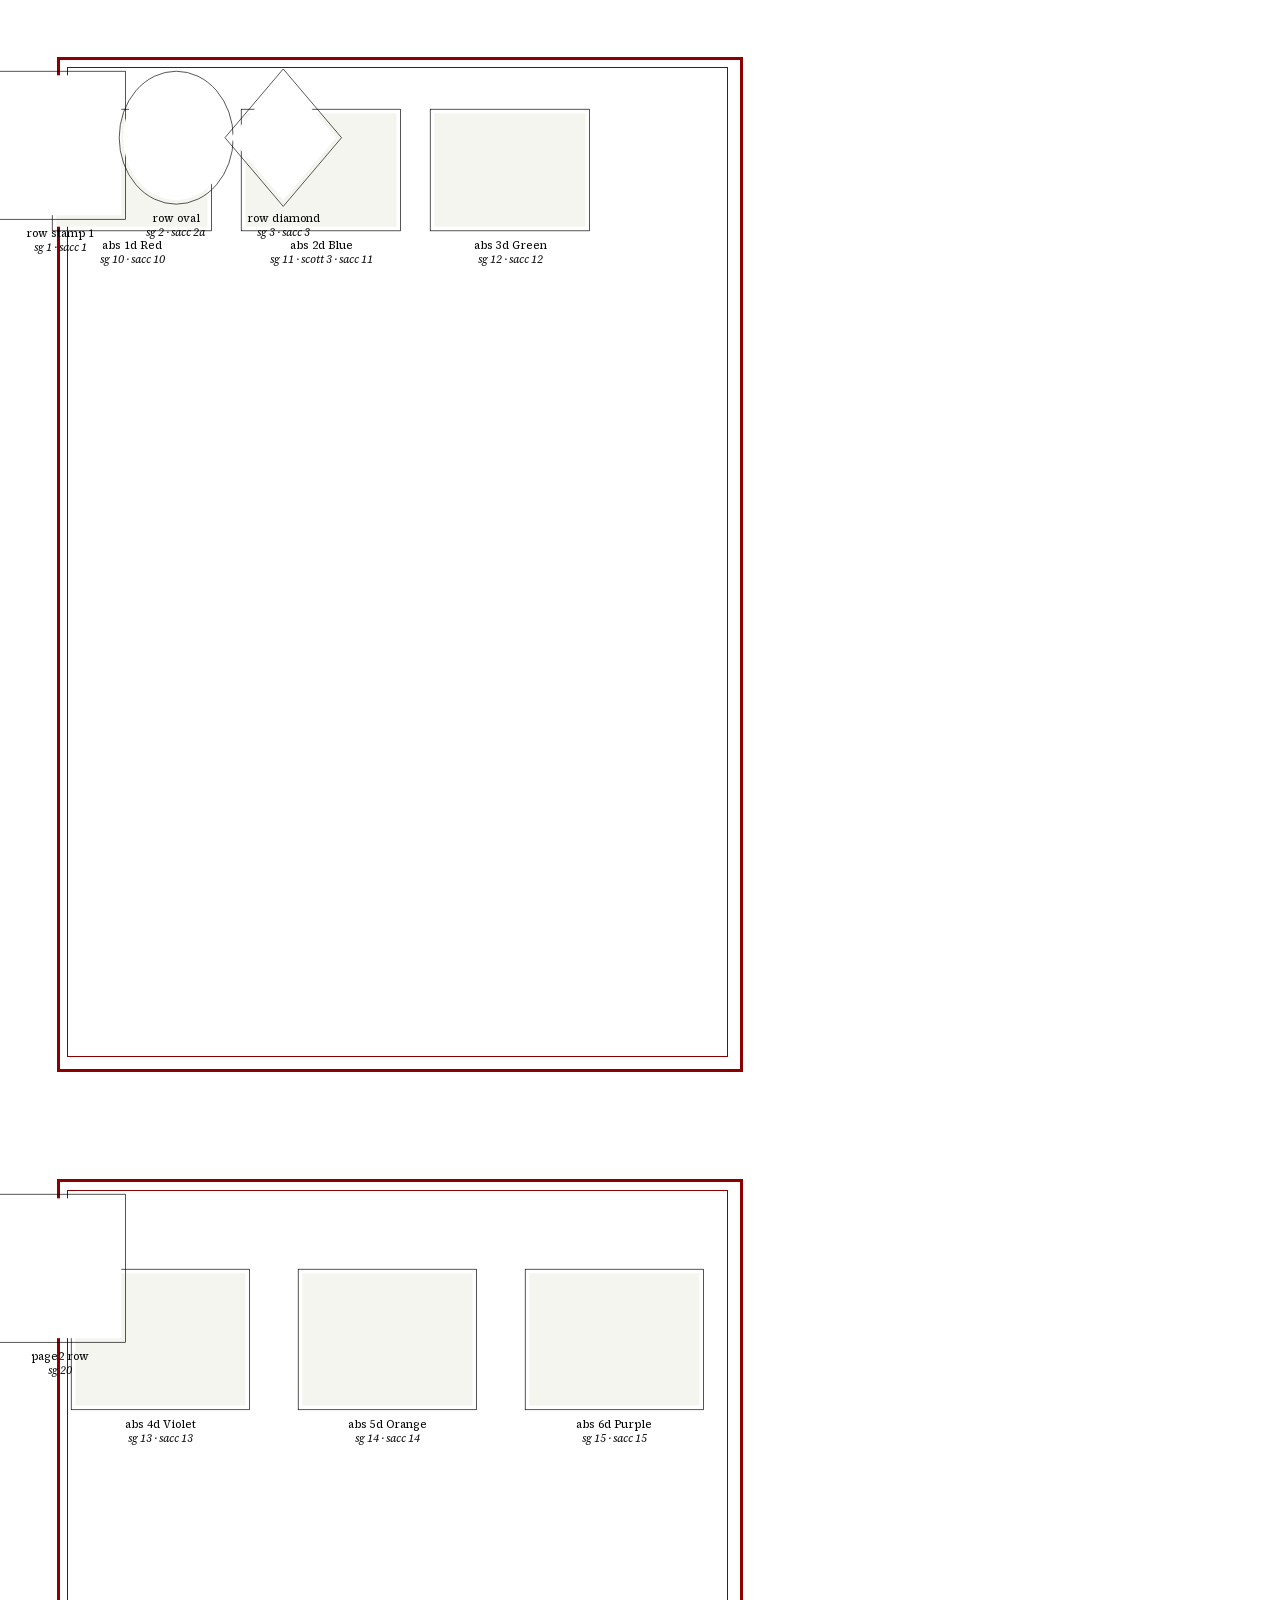
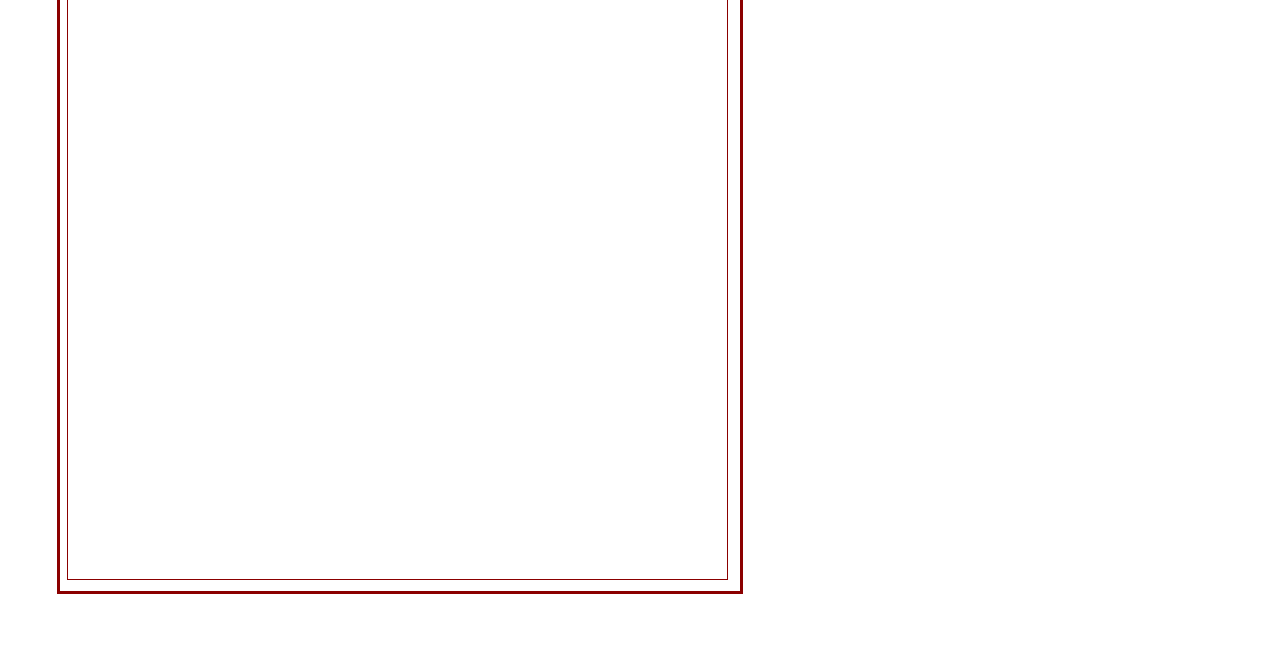
==== commit 63d67cfc: "Set captions in the bundled Source Serif 4 Caption, measured alike everywhere Pending item 6: the ed" ====
--- a/src/tests/snapshots/html_renderer.html
+++ b/src/tests/snapshots/html_renderer.html
@@ -12,6 +12,7 @@
         .stamp-box { box-sizing: border-box; }
 
         </style>
+<style>@font-face{font-family:'Source Serif 4 Caption';src:url([data-uri]) format('truetype');font-weight:400;font-style:normal;}@font-face{font-family:'Source Serif 4 Caption';src:url([data-uri]) format('truetype');font-weight:400;font-style:italic;}.caption{font-family:'Source Serif 4 Caption',Georgia,serif;font-kerning:none;font-variant-ligatures:none;font-feature-settings:'kern' 0,'liga' 0;}</style>
 </head><body>
 <div class="page">
 <div style="position:absolute;top:15.0mm;left:15.0mm;width:180.0mm;height:267.0mm;border:0.8mm solid rgb(139,0,0);"></div>
@@ -19,23 +20,23 @@
 <div class="page-content">
 <svg class="stamp-frame" style="position:absolute;z-index:0;left:-1.676mm;top:18.324mm;width:35.353mm;height:40.353mm;overflow:visible;pointer-events:none;" viewBox="-1.676 18.324 35.353 40.353" xmlns="http://www.w3.org/2000/svg"><rect x="0.000" y="20.000" width="32.000" height="37.000" class="stamp-fill" fill="#ffffff" stroke="none"/><rect x="-1.088" y="18.912" width="34.176" height="39.176" class="frame-line" fill="none" stroke="#000000" stroke-width="0.1764" stroke-linejoin="miter"/></svg>
 <div class="stamp" style="left:0.0mm;top:20.0mm;width:32.0mm;height:37.0mm;"></div>
-<div class="caption caption-description" style="position:absolute;z-index:2;left:0.0mm;top:60.18mm;width:32.0mm;height:3.67mm;line-height:3.67mm;text-align:center;white-space:nowrap;font-family:Helvetica,Arial,sans-serif;font-size:8.0pt;font-weight:normal;font-style:normal;color:#000000;">row stamp 1</div><div class="caption caption-catalogue" style="position:absolute;z-index:2;left:0.0mm;top:63.85mm;width:32.0mm;height:3.67mm;line-height:3.67mm;text-align:center;white-space:nowrap;font-family:Helvetica,Arial,sans-serif;font-size:8.0pt;font-weight:normal;font-style:italic;color:#000000;">sg 1 · sacc 1</div>
+<div class="caption caption-description" style="position:absolute;z-index:2;left:0.0mm;top:60.18mm;width:32.0mm;height:3.67mm;line-height:3.67mm;text-align:center;white-space:nowrap;font-size:8.0pt;font-weight:400;font-style:normal;color:#000000;">row stamp 1</div><div class="caption caption-catalogue" style="position:absolute;z-index:2;left:0.0mm;top:63.85mm;width:32.0mm;height:3.67mm;line-height:3.67mm;text-align:center;white-space:nowrap;font-size:8.0pt;font-weight:400;font-style:italic;color:#000000;">sg 1 · sacc 1</div>
 <svg class="stamp-frame" style="position:absolute;z-index:0;left:30.824mm;top:18.324mm;width:31.353mm;height:36.353mm;overflow:visible;pointer-events:none;" viewBox="30.824 18.324 31.353 36.353" xmlns="http://www.w3.org/2000/svg"><ellipse cx="46.500" cy="36.500" rx="14.000" ry="16.500" class="stamp-fill" fill="#ffffff" stroke="none"/><ellipse cx="46.500" cy="36.500" rx="15.088" ry="17.588" class="frame-line" fill="none" stroke="#000000" stroke-width="0.1764" stroke-linejoin="miter"/></svg>
 <div class="stamp" style="left:32.5mm;top:20.0mm;width:28.0mm;height:33.0mm;"></div>
-<div class="caption caption-description" style="position:absolute;z-index:2;left:32.5mm;top:56.18mm;width:28.0mm;height:3.67mm;line-height:3.67mm;text-align:center;white-space:nowrap;font-family:Helvetica,Arial,sans-serif;font-size:8.0pt;font-weight:normal;font-style:normal;color:#000000;">row oval</div><div class="caption caption-catalogue" style="position:absolute;z-index:2;left:32.5mm;top:59.85mm;width:28.0mm;height:3.67mm;line-height:3.67mm;text-align:center;white-space:nowrap;font-family:Helvetica,Arial,sans-serif;font-size:8.0pt;font-weight:normal;font-style:italic;color:#000000;">sg 2 · sacc 2a</div>
+<div class="caption caption-description" style="position:absolute;z-index:2;left:32.5mm;top:56.18mm;width:28.0mm;height:3.67mm;line-height:3.67mm;text-align:center;white-space:nowrap;font-size:8.0pt;font-weight:400;font-style:normal;color:#000000;">row oval</div><div class="caption caption-catalogue" style="position:absolute;z-index:2;left:32.5mm;top:59.85mm;width:28.0mm;height:3.67mm;line-height:3.67mm;text-align:center;white-space:nowrap;font-size:8.0pt;font-weight:400;font-style:italic;color:#000000;">sg 2 · sacc 2a</div>
 <svg class="stamp-frame" style="position:absolute;z-index:0;left:59.324mm;top:18.324mm;width:31.353mm;height:36.353mm;overflow:visible;pointer-events:none;" viewBox="59.324 18.324 31.353 36.353" xmlns="http://www.w3.org/2000/svg"><polygon points="75.000,20.000 89.000,36.500 75.000,53.000 61.000,36.500" class="stamp-fill" fill="#ffffff" stroke="none"/><polygon points="75.000,18.318 90.427,36.500 75.000,54.682 59.573,36.500" class="frame-line" fill="none" stroke="#000000" stroke-width="0.1764" stroke-linejoin="miter"/></svg>
 <div class="stamp" style="left:61.0mm;top:20.0mm;width:28.0mm;height:33.0mm;"></div>
-<div class="caption caption-description" style="position:absolute;z-index:2;left:61.0mm;top:56.18mm;width:28.0mm;height:3.67mm;line-height:3.67mm;text-align:center;white-space:nowrap;font-family:Helvetica,Arial,sans-serif;font-size:8.0pt;font-weight:normal;font-style:normal;color:#000000;">row diamond</div><div class="caption caption-catalogue" style="position:absolute;z-index:2;left:61.0mm;top:59.85mm;width:28.0mm;height:3.67mm;line-height:3.67mm;text-align:center;white-space:nowrap;font-family:Helvetica,Arial,sans-serif;font-size:8.0pt;font-weight:normal;font-style:italic;color:#000000;">sg 3 · sacc 3</div>
+<div class="caption caption-description" style="position:absolute;z-index:2;left:61.0mm;top:56.18mm;width:28.0mm;height:3.67mm;line-height:3.67mm;text-align:center;white-space:nowrap;font-size:8.0pt;font-weight:400;font-style:normal;color:#000000;">row diamond</div><div class="caption caption-catalogue" style="position:absolute;z-index:2;left:61.0mm;top:59.85mm;width:28.0mm;height:3.67mm;line-height:3.67mm;text-align:center;white-space:nowrap;font-size:8.0pt;font-weight:400;font-style:italic;color:#000000;">sg 3 · sacc 3</div>
 </div>
 <svg class="stamp-frame" style="position:absolute;z-index:0;left:13.324mm;top:28.324mm;width:43.353mm;height:33.353mm;overflow:visible;pointer-events:none;" viewBox="13.324 28.324 43.353 33.353" xmlns="http://www.w3.org/2000/svg"><rect x="15.000" y="30.000" width="40.000" height="30.000" class="stamp-fill" fill="rgb(245,245,240)" stroke="none"/><rect x="13.912" y="28.912" width="42.176" height="32.176" class="frame-line" fill="none" stroke="rgb(0,0,0)" stroke-width="0.1764" stroke-linejoin="miter"/></svg>
 <div class="stamp" style="left:15.0mm;top:30.0mm;width:40.0mm;height:30.0mm;"></div>
-<div class="caption caption-description" style="position:absolute;z-index:2;left:15.0mm;top:63.18mm;width:40.0mm;height:3.67mm;line-height:3.67mm;text-align:center;white-space:nowrap;font-family:Helvetica,Arial,sans-serif;font-size:8.0pt;font-weight:normal;font-style:normal;color:#000000;">abs 1d Red</div><div class="caption caption-catalogue" style="position:absolute;z-index:2;left:15.0mm;top:66.85mm;width:40.0mm;height:3.67mm;line-height:3.67mm;text-align:center;white-space:nowrap;font-family:Helvetica,Arial,sans-serif;font-size:8.0pt;font-weight:normal;font-style:italic;color:#000000;">sg 10 · sacc 10</div>
+<div class="caption caption-description" style="position:absolute;z-index:2;left:15.0mm;top:63.18mm;width:40.0mm;height:3.67mm;line-height:3.67mm;text-align:center;white-space:nowrap;font-size:8.0pt;font-weight:400;font-style:normal;color:#000000;">abs 1d Red</div><div class="caption caption-catalogue" style="position:absolute;z-index:2;left:15.0mm;top:66.85mm;width:40.0mm;height:3.67mm;line-height:3.67mm;text-align:center;white-space:nowrap;font-size:8.0pt;font-weight:400;font-style:italic;color:#000000;">sg 10 · sacc 10</div>
 <svg class="stamp-frame" style="position:absolute;z-index:0;left:63.324mm;top:28.324mm;width:43.353mm;height:33.353mm;overflow:visible;pointer-events:none;" viewBox="63.324 28.324 43.353 33.353" xmlns="http://www.w3.org/2000/svg"><rect x="65.000" y="30.000" width="40.000" height="30.000" class="stamp-fill" fill="rgb(245,245,240)" stroke="none"/><rect x="63.912" y="28.912" width="42.176" height="32.176" class="frame-line" fill="none" stroke="rgb(0,0,0)" stroke-width="0.1764" stroke-linejoin="miter"/></svg>
 <div class="stamp" style="left:65.0mm;top:30.0mm;width:40.0mm;height:30.0mm;"></div>
-<div class="caption caption-description" style="position:absolute;z-index:2;left:65.0mm;top:63.18mm;width:40.0mm;height:3.67mm;line-height:3.67mm;text-align:center;white-space:nowrap;font-family:Helvetica,Arial,sans-serif;font-size:8.0pt;font-weight:normal;font-style:normal;color:#000000;">abs 2d Blue</div><div class="caption caption-catalogue" style="position:absolute;z-index:2;left:65.0mm;top:66.85mm;width:40.0mm;height:3.67mm;line-height:3.67mm;text-align:center;white-space:nowrap;font-family:Helvetica,Arial,sans-serif;font-size:8.0pt;font-weight:normal;font-style:italic;color:#000000;">sg 11 · scott 3 · sacc 11</div>
+<div class="caption caption-description" style="position:absolute;z-index:2;left:65.0mm;top:63.18mm;width:40.0mm;height:3.67mm;line-height:3.67mm;text-align:center;white-space:nowrap;font-size:8.0pt;font-weight:400;font-style:normal;color:#000000;">abs 2d Blue</div><div class="caption caption-catalogue" style="position:absolute;z-index:2;left:65.0mm;top:66.85mm;width:40.0mm;height:3.67mm;line-height:3.67mm;text-align:center;white-space:nowrap;font-size:8.0pt;font-weight:400;font-style:italic;color:#000000;">sg 11 · scott 3 · sacc 11</div>
 <svg class="stamp-frame" style="position:absolute;z-index:0;left:113.324mm;top:28.324mm;width:43.353mm;height:33.353mm;overflow:visible;pointer-events:none;" viewBox="113.324 28.324 43.353 33.353" xmlns="http://www.w3.org/2000/svg"><rect x="115.000" y="30.000" width="40.000" height="30.000" class="stamp-fill" fill="rgb(245,245,240)" stroke="none"/><rect x="113.912" y="28.912" width="42.176" height="32.176" class="frame-line" fill="none" stroke="rgb(0,0,0)" stroke-width="0.1764" stroke-linejoin="miter"/></svg>
 <div class="stamp" style="left:115.0mm;top:30.0mm;width:40.0mm;height:30.0mm;"></div>
-<div class="caption caption-description" style="position:absolute;z-index:2;left:115.0mm;top:63.18mm;width:40.0mm;height:3.67mm;line-height:3.67mm;text-align:center;white-space:nowrap;font-family:Helvetica,Arial,sans-serif;font-size:8.0pt;font-weight:normal;font-style:normal;color:#000000;">abs 3d Green</div><div class="caption caption-catalogue" style="position:absolute;z-index:2;left:115.0mm;top:66.85mm;width:40.0mm;height:3.67mm;line-height:3.67mm;text-align:center;white-space:nowrap;font-family:Helvetica,Arial,sans-serif;font-size:8.0pt;font-weight:normal;font-style:italic;color:#000000;">sg 12 · sacc 12</div>
+<div class="caption caption-description" style="position:absolute;z-index:2;left:115.0mm;top:63.18mm;width:40.0mm;height:3.67mm;line-height:3.67mm;text-align:center;white-space:nowrap;font-size:8.0pt;font-weight:400;font-style:normal;color:#000000;">abs 3d Green</div><div class="caption caption-catalogue" style="position:absolute;z-index:2;left:115.0mm;top:66.85mm;width:40.0mm;height:3.67mm;line-height:3.67mm;text-align:center;white-space:nowrap;font-size:8.0pt;font-weight:400;font-style:italic;color:#000000;">sg 12 · sacc 12</div>
 </div>
 <div class="page">
 <div style="position:absolute;top:15.0mm;left:15.0mm;width:180.0mm;height:267.0mm;border:0.8mm solid rgb(139,0,0);"></div>
@@ -43,17 +44,17 @@
 <div class="page-content">
 <svg class="stamp-frame" style="position:absolute;z-index:0;left:-1.676mm;top:18.324mm;width:35.353mm;height:40.353mm;overflow:visible;pointer-events:none;" viewBox="-1.676 18.324 35.353 40.353" xmlns="http://www.w3.org/2000/svg"><rect x="0.000" y="20.000" width="32.000" height="37.000" class="stamp-fill" fill="#ffffff" stroke="none"/><rect x="-1.088" y="18.912" width="34.176" height="39.176" class="frame-line" fill="none" stroke="#000000" stroke-width="0.1764" stroke-linejoin="miter"/></svg>
 <div class="stamp" style="left:0.0mm;top:20.0mm;width:32.0mm;height:37.0mm;"></div>
-<div class="caption caption-description" style="position:absolute;z-index:2;left:0.0mm;top:60.18mm;width:32.0mm;height:3.67mm;line-height:3.67mm;text-align:center;white-space:nowrap;font-family:Helvetica,Arial,sans-serif;font-size:8.0pt;font-weight:normal;font-style:normal;color:#000000;">page2 row</div><div class="caption caption-catalogue" style="position:absolute;z-index:2;left:0.0mm;top:63.85mm;width:32.0mm;height:3.67mm;line-height:3.67mm;text-align:center;white-space:nowrap;font-family:Helvetica,Arial,sans-serif;font-size:8.0pt;font-weight:normal;font-style:italic;color:#000000;">sg 20</div>
+<div class="caption caption-description" style="position:absolute;z-index:2;left:0.0mm;top:60.18mm;width:32.0mm;height:3.67mm;line-height:3.67mm;text-align:center;white-space:nowrap;font-size:8.0pt;font-weight:400;font-style:normal;color:#000000;">page2 row</div><div class="caption caption-catalogue" style="position:absolute;z-index:2;left:0.0mm;top:63.85mm;width:32.0mm;height:3.67mm;line-height:3.67mm;text-align:center;white-space:nowrap;font-size:8.0pt;font-weight:400;font-style:italic;color:#000000;">sg 20</div>
 </div>
 <svg class="stamp-frame" style="position:absolute;z-index:0;left:18.324mm;top:38.324mm;width:48.353mm;height:38.353mm;overflow:visible;pointer-events:none;" viewBox="18.324 38.324 48.353 38.353" xmlns="http://www.w3.org/2000/svg"><rect x="20.000" y="40.000" width="45.000" height="35.000" class="stamp-fill" fill="rgb(245,245,240)" stroke="none"/><rect x="18.912" y="38.912" width="47.176" height="37.176" class="frame-line" fill="none" stroke="rgb(0,0,0)" stroke-width="0.1764" stroke-linejoin="miter"/></svg>
 <div class="stamp" style="left:20.0mm;top:40.0mm;width:45.0mm;height:35.0mm;"></div>
-<div class="caption caption-description" style="position:absolute;z-index:2;left:20.0mm;top:78.18mm;width:45.0mm;height:3.67mm;line-height:3.67mm;text-align:center;white-space:nowrap;font-family:Helvetica,Arial,sans-serif;font-size:8.0pt;font-weight:normal;font-style:normal;color:#000000;">abs 4d Violet</div><div class="caption caption-catalogue" style="position:absolute;z-index:2;left:20.0mm;top:81.85mm;width:45.0mm;height:3.67mm;line-height:3.67mm;text-align:center;white-space:nowrap;font-family:Helvetica,Arial,sans-serif;font-size:8.0pt;font-weight:normal;font-style:italic;color:#000000;">sg 13 · sacc 13</div>
+<div class="caption caption-description" style="position:absolute;z-index:2;left:20.0mm;top:78.18mm;width:45.0mm;height:3.67mm;line-height:3.67mm;text-align:center;white-space:nowrap;font-size:8.0pt;font-weight:400;font-style:normal;color:#000000;">abs 4d Violet</div><div class="caption caption-catalogue" style="position:absolute;z-index:2;left:20.0mm;top:81.85mm;width:45.0mm;height:3.67mm;line-height:3.67mm;text-align:center;white-space:nowrap;font-size:8.0pt;font-weight:400;font-style:italic;color:#000000;">sg 13 · sacc 13</div>
 <svg class="stamp-frame" style="position:absolute;z-index:0;left:78.324mm;top:38.324mm;width:48.353mm;height:38.353mm;overflow:visible;pointer-events:none;" viewBox="78.324 38.324 48.353 38.353" xmlns="http://www.w3.org/2000/svg"><rect x="80.000" y="40.000" width="45.000" height="35.000" class="stamp-fill" fill="rgb(245,245,240)" stroke="none"/><rect x="78.912" y="38.912" width="47.176" height="37.176" class="frame-line" fill="none" stroke="rgb(0,0,0)" stroke-width="0.1764" stroke-linejoin="miter"/></svg>
 <div class="stamp" style="left:80.0mm;top:40.0mm;width:45.0mm;height:35.0mm;"></div>
-<div class="caption caption-description" style="position:absolute;z-index:2;left:80.0mm;top:78.18mm;width:45.0mm;height:3.67mm;line-height:3.67mm;text-align:center;white-space:nowrap;font-family:Helvetica,Arial,sans-serif;font-size:8.0pt;font-weight:normal;font-style:normal;color:#000000;">abs 5d Orange</div><div class="caption caption-catalogue" style="position:absolute;z-index:2;left:80.0mm;top:81.85mm;width:45.0mm;height:3.67mm;line-height:3.67mm;text-align:center;white-space:nowrap;font-family:Helvetica,Arial,sans-serif;font-size:8.0pt;font-weight:normal;font-style:italic;color:#000000;">sg 14 · sacc 14</div>
+<div class="caption caption-description" style="position:absolute;z-index:2;left:80.0mm;top:78.18mm;width:45.0mm;height:3.67mm;line-height:3.67mm;text-align:center;white-space:nowrap;font-size:8.0pt;font-weight:400;font-style:normal;color:#000000;">abs 5d Orange</div><div class="caption caption-catalogue" style="position:absolute;z-index:2;left:80.0mm;top:81.85mm;width:45.0mm;height:3.67mm;line-height:3.67mm;text-align:center;white-space:nowrap;font-size:8.0pt;font-weight:400;font-style:italic;color:#000000;">sg 14 · sacc 14</div>
 <svg class="stamp-frame" style="position:absolute;z-index:0;left:138.324mm;top:38.324mm;width:48.353mm;height:38.353mm;overflow:visible;pointer-events:none;" viewBox="138.324 38.324 48.353 38.353" xmlns="http://www.w3.org/2000/svg"><rect x="140.000" y="40.000" width="45.000" height="35.000" class="stamp-fill" fill="rgb(245,245,240)" stroke="none"/><rect x="138.912" y="38.912" width="47.176" height="37.176" class="frame-line" fill="none" stroke="rgb(0,0,0)" stroke-width="0.1764" stroke-linejoin="miter"/></svg>
 <div class="stamp" style="left:140.0mm;top:40.0mm;width:45.0mm;height:35.0mm;"></div>
-<div class="caption caption-description" style="position:absolute;z-index:2;left:140.0mm;top:78.18mm;width:45.0mm;height:3.67mm;line-height:3.67mm;text-align:center;white-space:nowrap;font-family:Helvetica,Arial,sans-serif;font-size:8.0pt;font-weight:normal;font-style:normal;color:#000000;">abs 6d Purple</div><div class="caption caption-catalogue" style="position:absolute;z-index:2;left:140.0mm;top:81.85mm;width:45.0mm;height:3.67mm;line-height:3.67mm;text-align:center;white-space:nowrap;font-family:Helvetica,Arial,sans-serif;font-size:8.0pt;font-weight:normal;font-style:italic;color:#000000;">sg 15 · sacc 15</div>
+<div class="caption caption-description" style="position:absolute;z-index:2;left:140.0mm;top:78.18mm;width:45.0mm;height:3.67mm;line-height:3.67mm;text-align:center;white-space:nowrap;font-size:8.0pt;font-weight:400;font-style:normal;color:#000000;">abs 6d Purple</div><div class="caption caption-catalogue" style="position:absolute;z-index:2;left:140.0mm;top:81.85mm;width:45.0mm;height:3.67mm;line-height:3.67mm;text-align:center;white-space:nowrap;font-size:8.0pt;font-weight:400;font-style:italic;color:#000000;">sg 15 · sacc 15</div>
 </div>
 </body>
 </html>
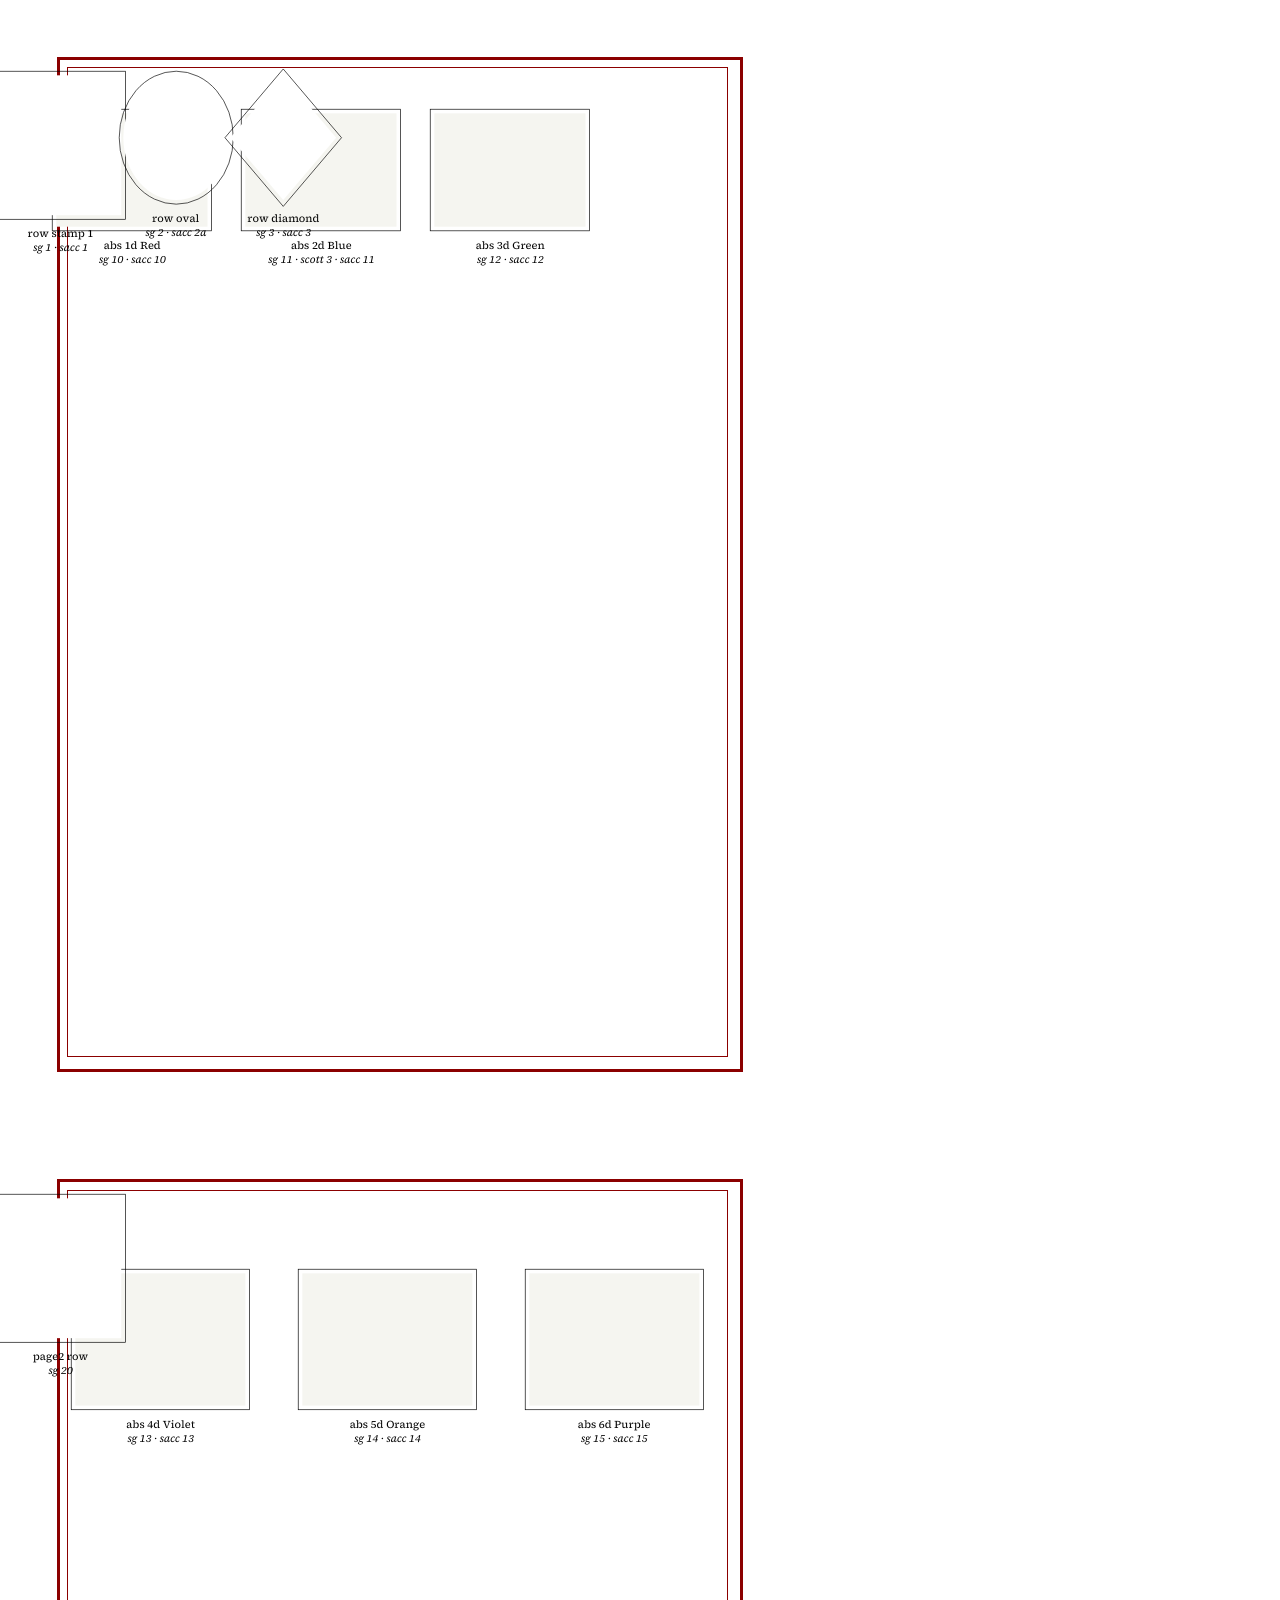
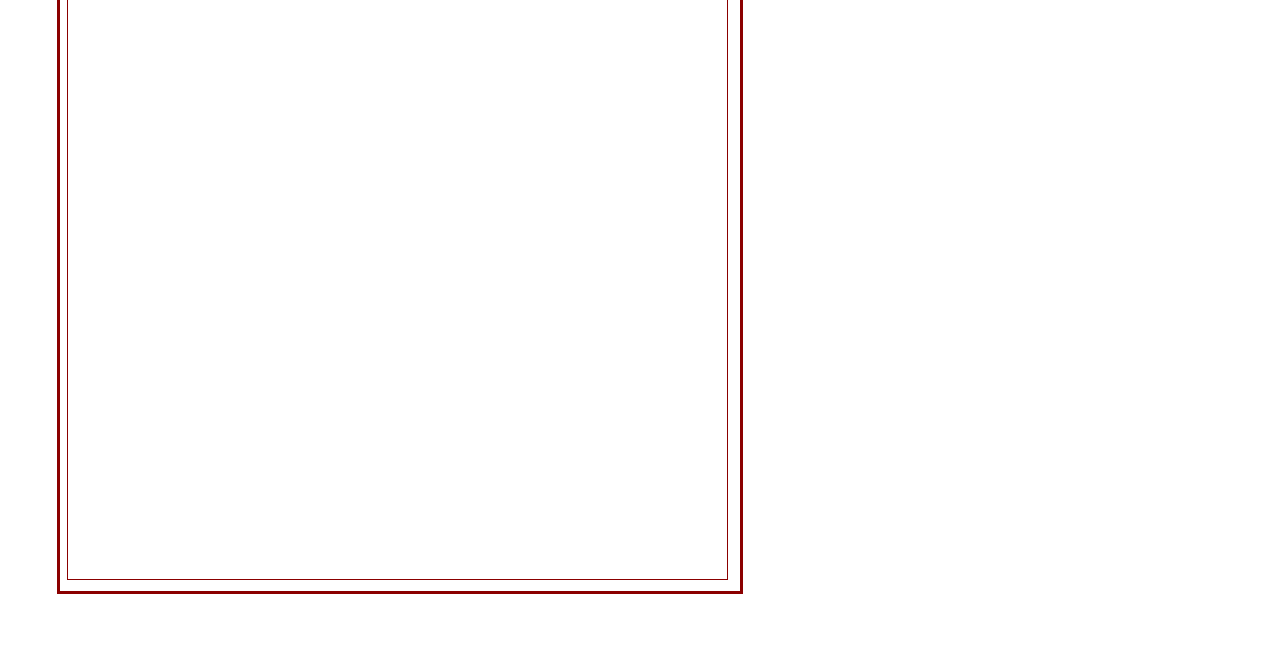
==== commit 5ef52049: "Draw captions at their measured width on Linux; serve fonts from a fixed list - text-rendering: geom" ====
--- a/src/tests/snapshots/html_renderer.html
+++ b/src/tests/snapshots/html_renderer.html
@@ -12,7 +12,7 @@
         .stamp-box { box-sizing: border-box; }
 
         </style>
-<style>@font-face{font-family:'Source Serif 4 Caption';src:url([data-uri]) format('truetype');font-weight:400;font-style:normal;}@font-face{font-family:'Source Serif 4 Caption';src:url([data-uri]) format('truetype');font-weight:400;font-style:italic;}.caption{font-family:'Source Serif 4 Caption',Georgia,serif;font-kerning:none;font-variant-ligatures:none;font-feature-settings:'kern' 0,'liga' 0;}</style>
+<style>@font-face{font-family:'Source Serif 4 Caption';src:url([data-uri]) format('truetype');font-weight:400;font-style:normal;}@font-face{font-family:'Source Serif 4 Caption';src:url([data-uri]) format('truetype');font-weight:400;font-style:italic;}.caption{font-family:'Source Serif 4 Caption',Georgia,serif;font-kerning:none;font-variant-ligatures:none;font-feature-settings:'kern' 0,'liga' 0;text-rendering:geometricPrecision;}</style>
 </head><body>
 <div class="page">
 <div style="position:absolute;top:15.0mm;left:15.0mm;width:180.0mm;height:267.0mm;border:0.8mm solid rgb(139,0,0);"></div>
